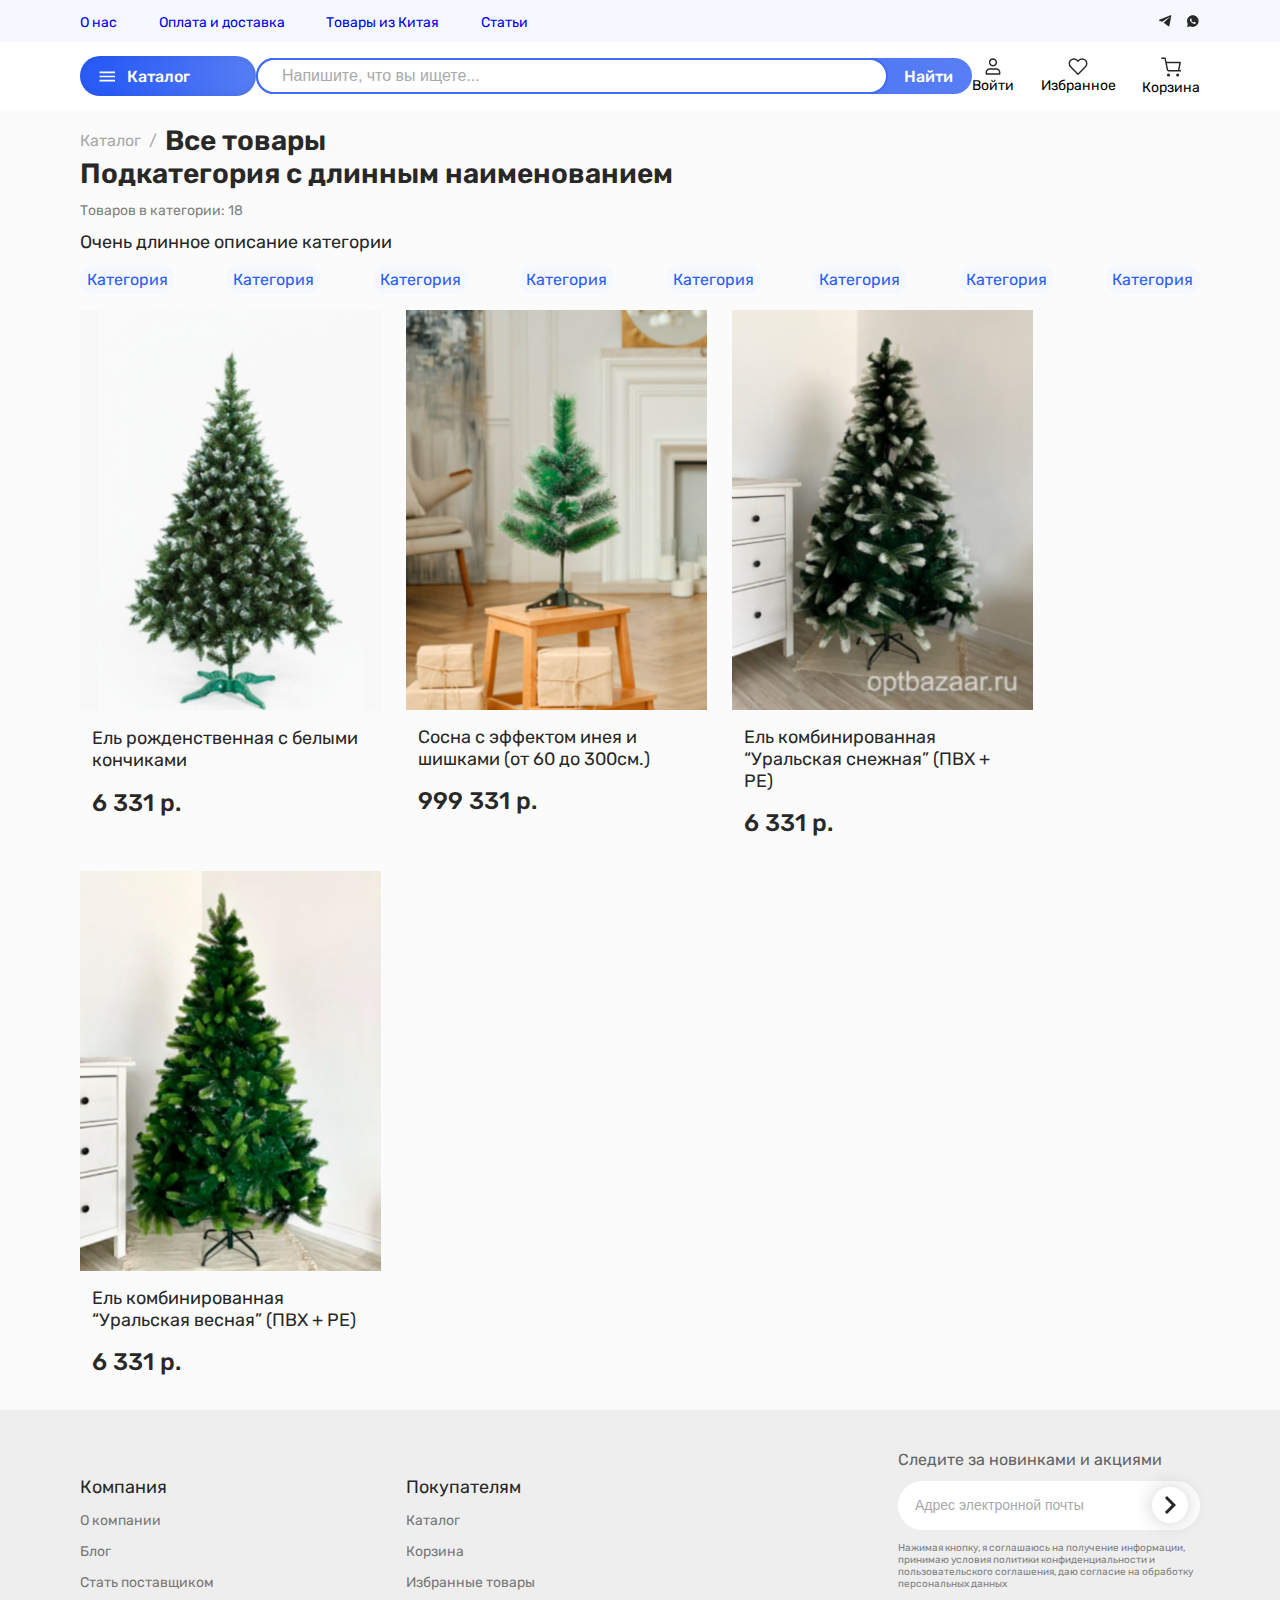
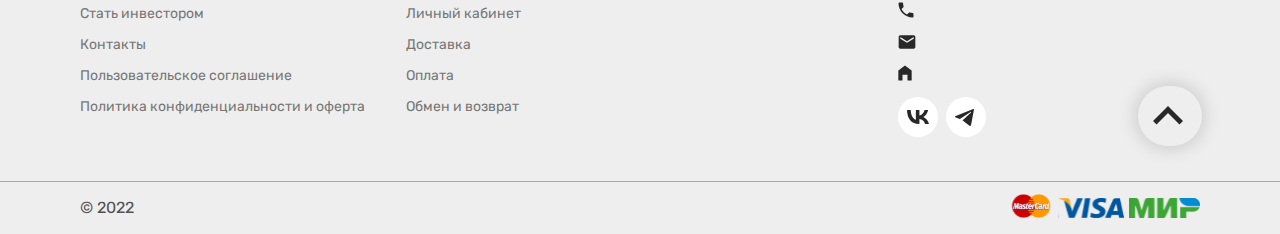
==== catalog.html @ 10097260 "add catalog page" ====
<!DOCTYPE html>
<html lang="en">

<head>
    <meta charset="UTF-8">
    <meta http-equiv="X-UA-Compatible" content="IE=edge">
    <meta name="viewport" content="width=device-width, initial-scale=1.0">
    <title>shoppy-Каталог</title>
    <!-- og-tags -->
    <meta property="og:title" content="">
    <meta property="og:description" content="">
    <meta name="description" content="">
    <meta property="og:type" content="">
    <meta property="og:image" content="">
    <meta property="vk:image" content="">
    <meta property="og:site-name" content="">
    <!-- slider styles -->
    <link rel="stylesheet" href="https://cdn.jsdelivr.net/npm/swiper@9/swiper-bundle.min.css" />
    <!-- styles -->
    <link rel="stylesheet" href="css/styles.css">
    <link rel="stylesheet" href="css/media-quiares.css">
</head>

<body>
    <!-- HEADER -->
    <header class="header">
        <div class="header-top">
            <div class="container">
                <div class="header-top-body">
                    <nav class="menu-nav">
                        <ul class="menu-nav__list">
                            <li class="menu-nav__list-item">
                                <a href="#">О нас</a>
                            </li>
                            <li class="menu-nav__list-item">
                                <a href="#">Оплата и доставка</a>
                            </li>
                            <li class="menu-nav__list-item">
                                <a href="#">Товары из Китая</a>
                            </li>
                            <li class="menu-nav__list-item">
                                <a href="#">Статьи</a>
                            </li>
                        </ul>
                    </nav>
                    <div class="messenger-box">
                        <a href="#">
                            <svg width="14" height="12" viewBox="0 0 12 11" fill="none"
                                xmlns="http://www.w3.org/2000/svg">
                                <path
                                    d="M11.8 0.561347L9.99677 9.97538C9.99677 9.97538 9.74446 10.6281 9.05136 10.315L4.89077 7.01156L4.87148 7.00182C5.43348 6.47925 9.79146 2.42161 9.98193 2.23768C10.2768 1.95283 10.0937 1.78325 9.75139 1.99843L3.3141 6.23179L0.830607 5.36647C0.830607 5.36647 0.439779 5.22251 0.40218 4.90948C0.364087 4.59593 0.84347 4.42635 0.84347 4.42635L10.9679 0.313381C10.9679 0.313381 11.8 -0.0652298 11.8 0.561347V0.561347Z"
                                    fill="#282828" />
                            </svg>
                        </a>
                        <a href="#" class="">
                            <svg width="14" height="12" viewBox="0 0 13 13" fill="none"
                                xmlns="http://www.w3.org/2000/svg">
                                <path
                                    d="M10.7561 2.23752C9.57073 1.05627 7.99024 0.400024 6.32195 0.400024C2.85366 0.400024 0.0439018 3.20002 0.0439018 6.65627C0.0439018 7.75002 0.351219 8.84377 0.878049 9.76252L0 13L3.33659 12.125C4.25854 12.6063 5.26829 12.8688 6.32195 12.8688C9.79024 12.8688 12.6 10.0688 12.6 6.61253C12.5561 4.99378 11.9415 3.41877 10.7561 2.23752ZM9.35122 8.88752C9.21951 9.23752 8.60488 9.58752 8.29756 9.63127C8.03415 9.67502 7.68293 9.67503 7.33171 9.58753C7.1122 9.50003 6.80488 9.41253 6.45366 9.23753C4.87317 8.58128 3.86342 7.00627 3.77561 6.87502C3.68781 6.78752 3.11707 6.04377 3.11707 5.25627C3.11707 4.46877 3.51219 4.11877 3.6439 3.94377C3.77561 3.76877 3.95122 3.76877 4.08293 3.76877C4.17073 3.76877 4.30244 3.76877 4.39024 3.76877C4.47805 3.76877 4.60976 3.72502 4.74146 4.03127C4.87317 4.33752 5.18049 5.12502 5.22439 5.16877C5.26829 5.25627 5.26829 5.34377 5.22439 5.43127C5.18049 5.51877 5.13658 5.60627 5.04878 5.69377C4.96097 5.78127 4.87317 5.91252 4.82927 5.95627C4.74146 6.04377 4.65366 6.13127 4.74146 6.26252C4.82927 6.43752 5.13659 6.91877 5.61951 7.35627C6.23415 7.88127 6.71707 8.05628 6.89268 8.14378C7.06829 8.23128 7.1561 8.18752 7.2439 8.10002C7.33171 8.01252 7.63903 7.66253 7.72683 7.48753C7.81464 7.31253 7.94634 7.35627 8.07805 7.40002C8.20976 7.44377 9 7.83753 9.13171 7.92503C9.30732 8.01253 9.39512 8.05627 9.43902 8.10002C9.48293 8.23127 9.48293 8.53752 9.35122 8.88752Z"
                                    fill="#282828" />
                            </svg>
                        </a>
                    </div>
                </div>
            </div>
        </div>
        <div class="header-bottom">
            <div class="container">
                <div class="header-bottom-body">
                    <button type="button" class="catalog-btn btn-blue">
                        <svg width="16" height="19" viewBox="0 0 16 10" fill="none" xmlns="http://www.w3.org/2000/svg">
                            <path
                                d="M0.5 10h25.5V8.33333H0.5V10ZM0.5 5.83333h25.5V4.16667H0.5V5.83333ZM0.5 0V1.66667h25.5V0H0.5Z"
                                fill="white" />
                        </svg>
                        Каталог
                    </button>
                    <div class="form-searh-box">
                        <form action="#" class="form-search">
                            <input type="text" class="form-search__input" name="searh-field" value=""
                                placeholder="Напишите, что вы ищете...">
                            <button type="submit" class="form-search__btn btn-blue">Найти</button>
                        </form>
                    </div>
                    <div class="controls-box">
                        <button class="burger-btn">
                            <svg width="16" height="10" viewBox="0 0 16 10" fill="none"
                                xmlns="http://www.w3.org/2000/svg">
                                <path
                                    d="M0.5 10h25.5V8.33333H0.5V10ZM0.5 5.83333h25.5V4.16667H0.5V5.83333ZM0.5 0V1.66667h25.5V0H0.5Z"
                                    fill="black" />
                            </svg>
                        </button>
                        <div class="controls">
                            <button type="button" class="controls-btn">
                                <svg width="16" height="17" viewBox="0 0 16 17" fill="none"
                                    xmlns="http://www.w3.org/2000/svg">
                                    <path
                                        d="M14.6667 14.3334V16.0001H1.33337V14.3334C1.33337 13.4493 1.68456 12.6015 2.30968 11.9764C2.93481 11.3513 3.78265 11.0001 4.66671 11.0001H11.3334C12.2174 11.0001 13.0653 11.3513 13.6904 11.9764C14.3155 12.6015 14.6667 13.4493 14.6667 14.3334Z"
                                        stroke="#282828" stroke-width="1.43015" stroke-linecap="round"
                                        stroke-linejoin="round" />
                                    <path
                                        d="M8.00002 7.66673C9.84097 7.66673 11.3334 6.17434 11.3334 4.33339C11.3334 2.49244 9.84097 1.00006 8.00002 1.00006C6.15907 1.00006 4.66669 2.49244 4.66669 4.33339C4.66669 6.17434 6.15907 7.66673 8.00002 7.66673Z"
                                        stroke="#282828" stroke-width="1.43015" stroke-linecap="round"
                                        stroke-linejoin="round" />
                                </svg>
                                <span class="controls-btn__name">Войти</span>
                            </button>
                            <button type="button" class="controls-btn">
                                <span class="controls-badge">12</span>
                                <svg width="20" height="17" viewBox="0 0 20 17" fill="none"
                                    xmlns="http://www.w3.org/2000/svg">
                                    <path
                                        d="M15.8795 1.34757C16.4357 1.57803 16.941 1.91583 17.3667 2.34166C17.7925 2.76729 18.1303 3.27265 18.3608 3.82887C18.5912 4.38508 18.7099 4.98126 18.7099 5.58333C18.7099 6.1854 18.5912 6.78158 18.3608 7.33779C18.1303 7.89401 17.7925 8.39937 17.3667 8.825L16.4833 9.70833L10 16.1917L3.51666 9.70833L2.63333 8.825C1.77359 7.96525 1.29059 6.79919 1.29059 5.58333C1.29059 4.36747 1.77359 3.20141 2.63333 2.34166C3.49307 1.48192 4.65914 0.99892 5.875 0.99892C7.09086 0.99892 8.25692 1.48192 9.11666 2.34166L10 3.225L10.8833 2.34166C11.309 1.91583 11.8143 1.57803 12.3705 1.34757C12.9268 1.1171 13.5229 0.998474 14.125 0.998474C14.7271 0.998474 15.3232 1.1171 15.8795 1.34757Z"
                                        stroke="#282828" stroke-width="1.43" stroke-linecap="round"
                                        stroke-linejoin="round" />
                                </svg>
                                <span class="controls-btn__name">Избранное</span>
                            </button>
                            <button type="button" class="controls-btn">
                                <span class="controls-badge cart">12</span>
                                <svg width="20" height="20" viewBox="0 0 20 20" fill="none"
                                    xmlns="http://www.w3.org/2000/svg">
                                    <path
                                        d="M7.49996 18.8333C7.9602 18.8333 8.33329 18.4602 8.33329 18C8.33329 17.5397 7.9602 17.1666 7.49996 17.1666C7.03972 17.1666 6.66663 17.5397 6.66663 18C6.66663 18.4602 7.03972 18.8333 7.49996 18.8333Z"
                                        stroke="#282828" stroke-width="1.43015" stroke-linecap="round"
                                        stroke-linejoin="round" />
                                    <path
                                        d="M16.6666 18.8333C17.1269 18.8333 17.5 18.4602 17.5 18C17.5 17.5397 17.1269 17.1666 16.6666 17.1666C16.2064 17.1666 15.8333 17.5397 15.8333 18C15.8333 18.4602 16.2064 18.8333 16.6666 18.8333Z"
                                        fill="#282828" stroke="#282828" stroke-width="1.43015" stroke-linecap="round"
                                        stroke-linejoin="round" />
                                    <path
                                        d="M0.833313 1.33331H4.16665L6.39998 12.4916C6.47618 12.8753 6.6849 13.2199 6.9896 13.4652C7.2943 13.7105 7.67556 13.8408 8.06665 13.8333h26.1666C16.5577 13.8408 16.939 13.7105 17.2437 13.4652C17.5484 13.2199 17.7571 12.8753 17.8333 12.4916L19.1666 5.49998H4.99998"
                                        stroke="#282828" stroke-width="1.43015" stroke-linecap="round"
                                        stroke-linejoin="round" />
                                </svg>
                                <span class="controls-btn__name">Корзина</span>
                            </button>
                        </div>
                    </div>
                </div>
            </div>
        </div>
    </header>
    <!-- HEADER OUT -->
    <main>
        <section class="catalog-all">
            <div class="container">
                <ul class="breadcrumb">
                    <li>
                        <a href="index.html"> Каталог</a>
                    </li>
                    <li class="section-title">
                        Все товары
                    </li>
                </ul>
                <div class="catalog-all-ui">
                    <h1 class="section-title">Подкатегория с длинным наименованием</h1>
                    <p class="catalog-item-counter">Товаров в категории: <span>18</span> </p>
                    <p class="section-desc">Очень длинное описание категории</p>
                    <div class="catalog-categories-btn">
                        <button class="category-btn size-product">Категория</button>
                        <button class="category-btn size-product">Категория</button>
                        <button class="category-btn size-product">Категория</button>
                        <button class="category-btn size-product">Категория</button>
                        <button class="category-btn size-product">Категория</button>
                        <button class="category-btn size-product">Категория</button>
                        <button class="category-btn size-product">Категория</button>
                        <button class="category-btn size-product">Категория</button>
                    </div>
                </div>
                <div class="catalog-card-body">
                    <div class="catalog-card">
                        <div class="catalog-card__img">
                            <span class="catalog-card__badge">В наличии</span>
                            <svg width="34" height="31" viewBox="0 0 34 31" fill="red"
                                xmlns="http://www.w3.org/2000/svg">
                                <path
                                    d="M15.8903 4.42907L17.0006 5.73292L18.1109 4.42907C19.6598 2.61015 22.0422 1.45858 24.5006 1.45858C28.8285 1.45858 32.2089 4.83899 32.2089 9.16691C32.2089 11.8379 31.0209 14.3753 28.6322 17.2957C26.2268 20.2365 22.7587 23.385 18.4377 27.3033L18.4356 27.3052L16.9969 28.6149L15.5647 27.321C15.5642 27.3205 15.5637 27.32 15.5631 27.3195C11.2425 23.3932 7.7748 20.2411 5.36933 17.2982C2.98035 14.3754 1.79228 11.8379 1.79228 9.16691C1.79228 4.83899 5.17269 1.45858 9.50061 1.45858C11.959 1.45858 14.3414 2.61015 15.8903 4.42907ZM6.16764 17.6026C8.53623 20.3703 11.8987 23.4156 15.8283 26.9737L15.9694 27.1148L17.0006 28.146L18.0318 27.1148L18.1729 26.9737C22.1025 23.4156 25.465 20.3703 27.8336 17.6026C30.1934 14.8453 31.7923 12.1135 31.7923 9.16691C31.7923 5.02816 28.6394 1.87524 24.5006 1.87524C21.7263 1.87524 18.9942 3.43646 17.6471 5.80858H16.3658C15.0088 3.43975 12.2792 1.87524 9.50061 1.87524C5.36186 1.87524 2.20895 5.02816 2.20895 9.16691C2.20895 12.1135 3.80783 14.8453 6.16764 17.6026Z"
                                    stroke="#A9A9A9" stroke-width="2.91667" />
                            </svg>
                            <img src="img/spruce.jpg" alt="Ель рожденственная">
                        </div>
                        <div class="catalog-card-info">
                            <p class="catalog-card__desc">
                                Ель рожденственная с белыми кончиками
                            </p>
                            <span class="catalog-card__mobile">6 331 р.</span>
                            <div class="catalog-dropdown">
                                Высота:
                                <div class="dropdown-body">
                                    <button type="button" class="size-product">60 см</button>
                                    <button type="button" class="size-product">90 см</button>
                                    <button type="button" class="size-product">120 см</button>
                                    <button type="button" class="size-product">150 см</button>
                                    <button type="button" class="size-product">180 см</button>
                                    <button type="button" class="size-product">180 см</button>
                                    <button type="button" class="size-product">240 см</button>
                                    <button type="button" class="size-product">270 см</button>
                                    <button type="button" class="size-product">300 см</button>
                                </div>
                            </div>
                            <div class="catalog-card-bottom">
                                <span class="catalog-card-price">6 331 р.</span>
                                <button type="button" class="catalog-card-btn btn-blue">
                                    <svg width="16" height="15" viewBox="0 0 20 20" fill="none"
                                        xmlns="http://www.w3.org/2000/svg">
                                        <path
                                            d="M7.49996 18.8333C7.9602 18.8333 8.33329 18.4602 8.33329 18C8.33329 17.5397 7.9602 17.1666 7.49996 17.1666C7.03972 17.1666 6.66663 17.5397 6.66663 18C6.66663 18.4602 7.03972 18.8333 7.49996 18.8333Z"
                                            stroke="#fff" stroke-width="1.43015" stroke-linecap="round"
                                            stroke-linejoin="round" />
                                        <path
                                            d="M16.6666 18.8333C17.1269 18.8333 17.5 18.4602 17.5 18C17.5 17.5397 17.1269 17.1666 16.6666 17.1666C16.2064 17.1666 15.8333 17.5397 15.8333 18C15.8333 18.4602 16.2064 18.8333 16.6666 18.8333Z"
                                            fill="#282828" stroke="#fff" stroke-width="1.43015" stroke-linecap="round"
                                            stroke-linejoin="round" />
                                        <path
                                            d="M0.833313 1.33331H4.16665L6.39998 12.4916C6.47618 12.8753 6.6849 13.2199 6.9896 13.4652C7.2943 13.7105 7.67556 13.8408 8.06665 13.8333H16.1666C16.5577 13.8408 16.939 13.7105 17.2437 13.4652C17.5484 13.2199 17.7571 12.8753 17.8333 12.4916L19.1666 5.49998H4.99998"
                                            stroke="#fff" stroke-width="1.43015" stroke-linecap="round"
                                            stroke-linejoin="round" />
                                    </svg>
                                    <p>В корзину</p>
                                </button>
                            </div>
                        </div>
                    </div>
                    <div class="catalog-card">
                        <div class="catalog-card__img">
                            <span class="catalog-card__badge">В наличии</span>
                            <svg width="34" height="31" viewBox="0 0 34 31" fill="none"
                                xmlns="http://www.w3.org/2000/svg">
                                <path
                                    d="M15.8903 4.42907L17.0006 5.73292L18.1109 4.42907C19.6598 2.61015 22.0422 1.45858 24.5006 1.45858C28.8285 1.45858 32.2089 4.83899 32.2089 9.16691C32.2089 11.8379 31.0209 14.3753 28.6322 17.2957C26.2268 20.2365 22.7587 23.385 18.4377 27.3033L18.4356 27.3052L16.9969 28.6149L15.5647 27.321C15.5642 27.3205 15.5637 27.32 15.5631 27.3195C11.2425 23.3932 7.7748 20.2411 5.36933 17.2982C2.98035 14.3754 1.79228 11.8379 1.79228 9.16691C1.79228 4.83899 5.17269 1.45858 9.50061 1.45858C11.959 1.45858 14.3414 2.61015 15.8903 4.42907ZM6.16764 17.6026C8.53623 20.3703 11.8987 23.4156 15.8283 26.9737L15.9694 27.1148L17.0006 28.146L18.0318 27.1148L18.1729 26.9737C22.1025 23.4156 25.465 20.3703 27.8336 17.6026C30.1934 14.8453 31.7923 12.1135 31.7923 9.16691C31.7923 5.02816 28.6394 1.87524 24.5006 1.87524C21.7263 1.87524 18.9942 3.43646 17.6471 5.80858H16.3658C15.0088 3.43975 12.2792 1.87524 9.50061 1.87524C5.36186 1.87524 2.20895 5.02816 2.20895 9.16691C2.20895 12.1135 3.80783 14.8453 6.16764 17.6026Z"
                                    stroke="#A9A9A9" stroke-width="2.91667" />
                            </svg>
                            <img src="img/spruce-cone.jpg" alt="Сосна с инеем и шишками">
                        </div>
                        <div class="catalog-card-info">
                            <p class="catalog-card__desc">
                                Сосна с эффектом инея и шишками (от 60 до 300см.)
                            </p>
                            <span class="catalog-card__mobile">999 331 р.</span>
                            <div class="catalog-dropdown">
                                Высота:
                                <div class="dropdown-body">
                                    <button type="button" class="size-product">60 см</button>
                                    <button type="button" class="size-product">90 см</button>
                                    <button type="button" class="size-product">120 см</button>
                                    <button type="button" class="size-product">150 см</button>
                                    <button type="button" class="size-product">180 см</button>
                                    <button type="button" class="size-product">180 см</button>
                                    <button type="button" class="size-product">240 см</button>
                                    <button type="button" class="size-product">270 см</button>
                                    <button type="button" class="size-product">300 см</button>
                                </div>
                            </div>
                            <div class="catalog-card-bottom">
                                <span class="catalog-card-price">999 331 р.</span>
                                <button type="button" class="catalog-card-btn btn-blue">
                                    <svg width="16" height="15" viewBox="0 0 20 20" fill="none"
                                        xmlns="http://www.w3.org/2000/svg">
                                        <path
                                            d="M7.49996 18.8333C7.9602 18.8333 8.33329 18.4602 8.33329 18C8.33329 17.5397 7.9602 17.1666 7.49996 17.1666C7.03972 17.1666 6.66663 17.5397 6.66663 18C6.66663 18.4602 7.03972 18.8333 7.49996 18.8333Z"
                                            stroke="#fff" stroke-width="1.43015" stroke-linecap="round"
                                            stroke-linejoin="round" />
                                        <path
                                            d="M16.6666 18.8333C17.1269 18.8333 17.5 18.4602 17.5 18C17.5 17.5397 17.1269 17.1666 16.6666 17.1666C16.2064 17.1666 15.8333 17.5397 15.8333 18C15.8333 18.4602 16.2064 18.8333 16.6666 18.8333Z"
                                            fill="#282828" stroke="#fff" stroke-width="1.43015" stroke-linecap="round"
                                            stroke-linejoin="round" />
                                        <path
                                            d="M0.833313 1.33331H4.16665L6.39998 12.4916C6.47618 12.8753 6.6849 13.2199 6.9896 13.4652C7.2943 13.7105 7.67556 13.8408 8.06665 13.8333H16.1666C16.5577 13.8408 16.939 13.7105 17.2437 13.4652C17.5484 13.2199 17.7571 12.8753 17.8333 12.4916L19.1666 5.49998H4.99998"
                                            stroke="#fff" stroke-width="1.43015" stroke-linecap="round"
                                            stroke-linejoin="round" />
                                    </svg>
                                    <p>В корзину</p>
                                </button>
                            </div>
                        </div>
                    </div>
                    <div class="catalog-card">
                        <div class="catalog-card__img">
                            <span class="catalog-card__badge">В наличии</span>
                            <svg width="34" height="31" viewBox="0 0 34 31" fill="none"
                                xmlns="http://www.w3.org/2000/svg">
                                <path
                                    d="M15.8903 4.42907L17.0006 5.73292L18.1109 4.42907C19.6598 2.61015 22.0422 1.45858 24.5006 1.45858C28.8285 1.45858 32.2089 4.83899 32.2089 9.16691C32.2089 11.8379 31.0209 14.3753 28.6322 17.2957C26.2268 20.2365 22.7587 23.385 18.4377 27.3033L18.4356 27.3052L16.9969 28.6149L15.5647 27.321C15.5642 27.3205 15.5637 27.32 15.5631 27.3195C11.2425 23.3932 7.7748 20.2411 5.36933 17.2982C2.98035 14.3754 1.79228 11.8379 1.79228 9.16691C1.79228 4.83899 5.17269 1.45858 9.50061 1.45858C11.959 1.45858 14.3414 2.61015 15.8903 4.42907ZM6.16764 17.6026C8.53623 20.3703 11.8987 23.4156 15.8283 26.9737L15.9694 27.1148L17.0006 28.146L18.0318 27.1148L18.1729 26.9737C22.1025 23.4156 25.465 20.3703 27.8336 17.6026C30.1934 14.8453 31.7923 12.1135 31.7923 9.16691C31.7923 5.02816 28.6394 1.87524 24.5006 1.87524C21.7263 1.87524 18.9942 3.43646 17.6471 5.80858H16.3658C15.0088 3.43975 12.2792 1.87524 9.50061 1.87524C5.36186 1.87524 2.20895 5.02816 2.20895 9.16691C2.20895 12.1135 3.80783 14.8453 6.16764 17.6026Z"
                                    stroke="#A9A9A9" stroke-width="2.91667" />
                            </svg>
                            <img src="img/spruce-winter.jpg" alt=" Ель комбинированная Уральская снежная">
                        </div>
                        <div class="catalog-card-info">
                            <p class="catalog-card__desc">
                                Ель комбинированная “Уральская снежная” (ПВХ + РЕ)
                            </p>
                            <span class="catalog-card__mobile">6 331 р.</span>
                            <div class="catalog-dropdown">
                                Высота:
                                <div class="dropdown-body">
                                    <button type="button" class="size-product">60 см</button>
                                    <button type="button" class="size-product">90 см</button>
                                    <button type="button" class="size-product">120 см</button>
                                    <button type="button" class="size-product">150 см</button>
                                    <button type="button" class="size-product">180 см</button>
                                    <button type="button" class="size-product">180 см</button>
                                    <button type="button" class="size-product">240 см</button>
                                    <button type="button" class="size-product">270 см</button>
                                    <button type="button" class="size-product">300 см</button>
                                </div>
                            </div>
                            <div class="catalog-card-bottom">
                                <span class="catalog-card-price">6 331 р.</span>
                                <button type="button" class="catalog-card-btn btn-blue">
                                    <svg width="16" height="15" viewBox="0 0 20 20" fill="none"
                                        xmlns="http://www.w3.org/2000/svg">
                                        <path
                                            d="M7.49996 18.8333C7.9602 18.8333 8.33329 18.4602 8.33329 18C8.33329 17.5397 7.9602 17.1666 7.49996 17.1666C7.03972 17.1666 6.66663 17.5397 6.66663 18C6.66663 18.4602 7.03972 18.8333 7.49996 18.8333Z"
                                            stroke="#fff" stroke-width="1.43015" stroke-linecap="round"
                                            stroke-linejoin="round" />
                                        <path
                                            d="M16.6666 18.8333C17.1269 18.8333 17.5 18.4602 17.5 18C17.5 17.5397 17.1269 17.1666 16.6666 17.1666C16.2064 17.1666 15.8333 17.5397 15.8333 18C15.8333 18.4602 16.2064 18.8333 16.6666 18.8333Z"
                                            fill="#282828" stroke="#fff" stroke-width="1.43015" stroke-linecap="round"
                                            stroke-linejoin="round" />
                                        <path
                                            d="M0.833313 1.33331H4.16665L6.39998 12.4916C6.47618 12.8753 6.6849 13.2199 6.9896 13.4652C7.2943 13.7105 7.67556 13.8408 8.06665 13.8333H16.1666C16.5577 13.8408 16.939 13.7105 17.2437 13.4652C17.5484 13.2199 17.7571 12.8753 17.8333 12.4916L19.1666 5.49998H4.99998"
                                            stroke="#fff" stroke-width="1.43015" stroke-linecap="round"
                                            stroke-linejoin="round" />
                                    </svg>
                                    <p>В корзину</p>
                                </button>
                            </div>
                        </div>
                    </div>
                    <div class="catalog-card">
                        <div class="catalog-card__img">
                            <span class="catalog-card__badge">В наличии</span>
                            <svg width="34" height="31" viewBox="0 0 34 31" fill="none"
                                xmlns="http://www.w3.org/2000/svg">
                                <path
                                    d="M15.8903 4.42907L17.0006 5.73292L18.1109 4.42907C19.6598 2.61015 22.0422 1.45858 24.5006 1.45858C28.8285 1.45858 32.2089 4.83899 32.2089 9.16691C32.2089 11.8379 31.0209 14.3753 28.6322 17.2957C26.2268 20.2365 22.7587 23.385 18.4377 27.3033L18.4356 27.3052L16.9969 28.6149L15.5647 27.321C15.5642 27.3205 15.5637 27.32 15.5631 27.3195C11.2425 23.3932 7.7748 20.2411 5.36933 17.2982C2.98035 14.3754 1.79228 11.8379 1.79228 9.16691C1.79228 4.83899 5.17269 1.45858 9.50061 1.45858C11.959 1.45858 14.3414 2.61015 15.8903 4.42907ZM6.16764 17.6026C8.53623 20.3703 11.8987 23.4156 15.8283 26.9737L15.9694 27.1148L17.0006 28.146L18.0318 27.1148L18.1729 26.9737C22.1025 23.4156 25.465 20.3703 27.8336 17.6026C30.1934 14.8453 31.7923 12.1135 31.7923 9.16691C31.7923 5.02816 28.6394 1.87524 24.5006 1.87524C21.7263 1.87524 18.9942 3.43646 17.6471 5.80858H16.3658C15.0088 3.43975 12.2792 1.87524 9.50061 1.87524C5.36186 1.87524 2.20895 5.02816 2.20895 9.16691C2.20895 12.1135 3.80783 14.8453 6.16764 17.6026Z"
                                    stroke="#A9A9A9" stroke-width="2.91667" />
                            </svg>
                            <img src="img/spruce-spring.jpg" alt=" Ель комбинированная Уральская весная">
                        </div>
                        <div class="catalog-card-info">
                            <p class="catalog-card__desc">
                                Ель комбинированная “Уральская весная” (ПВХ + РЕ)
                            </p>
                            <span class="catalog-card__mobile">6 331 р.</span>
                            <div class="catalog-dropdown">
                                Высота:
                                <div class="dropdown-body">
                                    <button type="button" class="size-product">60 см</button>
                                    <button type="button" class="size-product">90 см</button>
                                    <button type="button" class="size-product">120 см</button>
                                    <button type="button" class="size-product">150 см</button>
                                    <button type="button" class="size-product">180 см</button>
                                    <button type="button" class="size-product">180 см</button>
                                    <button type="button" class="size-product">240 см</button>
                                    <button type="button" class="size-product">270 см</button>
                                    <button type="button" class="size-product">300 см</button>
                                </div>
                            </div>
                            <div class="catalog-card-bottom">
                                <span class="catalog-card-price">6 331 р.</span>
                                <button type="button" class="catalog-card-btn btn-blue">
                                    <svg width="16" height="15" viewBox="0 0 20 20" fill="none"
                                        xmlns="http://www.w3.org/2000/svg">
                                        <path
                                            d="M7.49996 18.8333C7.9602 18.8333 8.33329 18.4602 8.33329 18C8.33329 17.5397 7.9602 17.1666 7.49996 17.1666C7.03972 17.1666 6.66663 17.5397 6.66663 18C6.66663 18.4602 7.03972 18.8333 7.49996 18.8333Z"
                                            stroke="#fff" stroke-width="1.43015" stroke-linecap="round"
                                            stroke-linejoin="round" />
                                        <path
                                            d="M16.6666 18.8333C17.1269 18.8333 17.5 18.4602 17.5 18C17.5 17.5397 17.1269 17.1666 16.6666 17.1666C16.2064 17.1666 15.8333 17.5397 15.8333 18C15.8333 18.4602 16.2064 18.8333 16.6666 18.8333Z"
                                            fill="#282828" stroke="#fff" stroke-width="1.43015" stroke-linecap="round"
                                            stroke-linejoin="round" />
                                        <path
                                            d="M0.833313 1.33331H4.16665L6.39998 12.4916C6.47618 12.8753 6.6849 13.2199 6.9896 13.4652C7.2943 13.7105 7.67556 13.8408 8.06665 13.8333H16.1666C16.5577 13.8408 16.939 13.7105 17.2437 13.4652C17.5484 13.2199 17.7571 12.8753 17.8333 12.4916L19.1666 5.49998H4.99998"
                                            stroke="#fff" stroke-width="1.43015" stroke-linecap="round"
                                            stroke-linejoin="round" />
                                    </svg>
                                    <p>В корзину</p>
                                </button>
                            </div>
                        </div>
                    </div>
                </div>
            </div>
        </section>
    </main>
    <!-- FOOTER -->
    <footer class="footer" id="footer">
        <div class="container">
            <div class="footer-body">
                <div class="footer-nav-box">
                    <nav class="footer-nav">
                        <p>Компания</p>
                        <ul class="footer-nav-company">
                            <li class="footer-nav-company__item">
                                <a href="#">О компании</a>
                            </li>
                            <li class="footer-nav-company__item">
                                <a href="#">Блог</a>
                            </li>
                            <li class="footer-nav-company__item">
                                <a href="#">Стать поставщиком</a>
                            </li>
                            <li class="footer-nav-company__item">
                                <a href="#">Стать инвестором</a>
                            </li>
                            <li class="footer-nav-company__item">
                                <a href="#">Контакты</a>
                            </li>
                            <li class="footer-nav-company__item">
                                <a href="#">Пользовательское соглашение</a>
                            </li>
                            <li class="footer-nav-company__item">
                                <a href="#">Политика конфиденциальности и оферта</a>
                            </li>
                        </ul>
                        <svg width="14" height="10" class="drop-arrow-company" viewBox="0 0 13 20" fill="none"
                            xmlns="http://www.w3.org/2000/svg">
                            <path d="M2.66665 0L0.31665 2.35L7.94998 10L0.31665 17.65L2.66665 20L12.6666 10L2.66665 0Z"
                                fill="#282828" />
                        </svg>
                    </nav>
                    <nav class="footer-nav" id="drop-list">
                        <p>Покупателям</p>
                        <ul class="footer-nav-client">
                            <li class="footer-nav-client__item">
                                <a href="#">Каталог</a>
                            </li>
                            <li class="footer-nav-client__item">
                                <a href="#">Корзина</a>
                            </li>
                            <li class="footer-nav-client__item">
                                <a href="#">Избранные товары</a>
                            </li>
                            <li class="footer-nav-client__item">
                                <a href="#">Личный кабинет</a>
                            </li>
                            <li class="footer-nav-client__item">
                                <a href="#">Доставка</a>
                            </li>
                            <li class="footer-nav-client__item">
                                <a href="#">Оплата</a>
                            </li>
                            <li class="footer-nav-client__item">
                                <a href="#">Обмен и возврат</a>
                            </li>
                        </ul>
                        <ul class="footer-menu-mobile">
                            <li class="footer-menu-item">
                                <a href="#">Каталог</a>
                            </li>
                            <li class="footer-menu-item">
                                <a href="#">Корзина</a>
                            </li>
                            <li class="footer-menu-item">
                                <a href="#">IBM</a>
                            </li>
                            <li class="footer-menu-item">
                                <a href="#">The Walt Disney Company</a>
                            </li>
                            <li class="footer-menu-item">
                                <a href="#">Gillette</a>
                            </li>
                        </ul>
                        <svg width="14" height="10" class="drop-arrow-client" viewBox="0 0 13 20" fill="none"
                            xmlns="http://www.w3.org/2000/svg">
                            <path d="M2.66665 0L0.31665 2.35L7.94998 10L0.31665 17.65L2.66665 20L12.6666 10L2.66665 0Z"
                                fill="#282828" />
                        </svg>
                    </nav>
                </div>
                <div class="footer-form-box">
                    <p class="footer-form-title">Следите за новинками и акциями</p>
                    <form action="#" class="footer-form">
                        <div class="footer-input-box">
                            <input type="text" class="footer-form__input" name="email"
                                placeholder="Адрес электронной почты">
                            <svg width="36" height="36" viewBox="0 0 36 36" fill="none"
                                xmlns="http://www.w3.org/2000/svg">
                                <g clip-path="url(#clip0_17_696)">
                                    <rect width="36" height="36" rx="18" fill="white" />
                                    <path d="M15 9L12.885 11.115L19.755 18L12.885 24.885L15 27L24 18L15 9Z"
                                        fill="#282828" />
                                </g>
                                <defs>
                                    <clipPath id="clip0_17_696">
                                        <rect width="36" height="36" rx="18" fill="white" />
                                    </clipPath>
                                </defs>
                            </svg>
                        </div>
                    </form>
                    <p class="footer-form-privacy">Нажимая кнопку, я соглашаюсь на получение информации,
                        принимаю условия политики конфиденциальности и пользовательского соглашения,
                        даю согласие на обработку персональных данных
                    </p>
                    <div class="footer-social">
                        <div class="footer-commons">
                            <a href="#">
                                <svg width="16" height="16" viewBox="0 0 16 16" fill="none"
                                    xmlns="http://www.w3.org/2000/svg">
                                    <path
                                        d="M3.51667 6.99167C4.71667 9.35 6.65 11.275 9.00833 12.4833L10.8417 10.65C11.0667 10.425 11.4 10.35 11.6917 10.45C12.625 10.7583 13.6333 10.925 14.6667 10.925C15.125 10.925 15.5 11.3 15.5 11.7583V14.6667C15.5 15.125 15.125 15.5 14.6667 15.5C6.84167 15.5 0.5 9.15833 0.5 1.33333C0.5 0.875 0.875 0.5 1.33333 0.5H4.25C4.70833 0.5 5.08333 0.875 5.08333 1.33333C5.08333 2.375 5.25 3.375 5.55833 4.30833C5.65 4.6 5.58333 4.925 5.35 5.15833L3.51667 6.99167Z"
                                        fill="#282828" />
                                </svg>
                            </a>
                            <a href="#">
                                <svg width="18" height="14" viewBox="0 0 18 14" fill="none"
                                    xmlns="http://www.w3.org/2000/svg">
                                    <path
                                        d="M15.6667 0.333252H2.33335C1.41669 0.333252 0.67502 1.08325 0.67502 1.99992L0.666687 11.9999C0.666687 12.9166 1.41669 13.6666 2.33335 13.6666H15.6667C16.5834 13.6666 17.3334 12.9166 17.3334 11.9999V1.99992C17.3334 1.08325 16.5834 0.333252 15.6667 0.333252ZM15.6667 3.66659L9.00002 7.83325L2.33335 3.66659V1.99992L9.00002 6.16659L15.6667 1.99992V3.66659Z"
                                        fill="#282828" />
                                </svg>
                            </a>
                            <a href="#">
                                <svg width="14" height="16" viewBox="0 0 14 16" fill="none"
                                    xmlns="http://www.w3.org/2000/svg">
                                    <path
                                        d="M6.99998 0.5L0.333313 5.5V15.5H4.49998V9.66667H9.49998V15.5H13.6666V5.5L6.99998 0.5Z"
                                        fill="#282828" />
                                </svg>
                            </a>
                        </div>
                        <div class="footer-messengers">
                            <a href="#">
                                <svg width="40" height="40" viewBox="0 0 40 40" fill="none"
                                    xmlns="http://www.w3.org/2000/svg">
                                    <g clip-path="url(#clip0_17_708)">
                                        <rect width="40" height="40" fill="white" />
                                        <path
                                            d="M20.9825 27C13.466 27 9.17864 21.7447 9 13H12.7651C12.8888 19.4184 15.6646 22.1371 17.8632 22.6977V13H21.4085V18.5355C23.5796 18.2973 25.8607 15.7748 26.6302 13H30.1755C29.8855 14.4391 29.3075 15.8017 28.4776 17.0025C27.6477 18.2033 26.5837 19.2166 25.3523 19.979C26.7269 20.6756 27.941 21.6615 28.9145 22.8717C29.888 24.082 30.5988 25.489 31 27H27.0974C26.7373 25.6876 26.0054 24.5128 24.9934 23.6228C23.9814 22.7328 22.7343 22.1673 21.4085 21.997V27H20.9825Z"
                                            fill="#282828" />
                                    </g>
                                    <defs>
                                        <clipPath id="clip0_17_708">
                                            <rect width="40" height="40" rx="20" fill="white" />
                                        </clipPath>
                                    </defs>
                                </svg>
                            </a>
                            <a href="#">
                                <svg width="40" height="40" viewBox="0 0 40 40" fill="none"
                                    xmlns="http://www.w3.org/2000/svg">
                                    <g clip-path="url(#clip0_17_709)">
                                        <rect width="40" height="40" fill="white" />
                                        <path
                                            d="M28 12.6022L24.9946 28.2923C24.9946 28.2923 24.5741 29.3801 23.4189 28.8584L16.4846 23.3526L16.4524 23.3364C17.3891 22.4654 24.6524 15.7027 24.9698 15.3961C25.4613 14.9214 25.1562 14.6387 24.5856 14.9974L13.8568 22.053L9.71764 20.6108C9.71764 20.6108 9.06626 20.3708 9.00359 19.8491C8.9401 19.3265 9.73908 19.0439 9.73908 19.0439L26.6131 12.1889C26.6131 12.1889 28 11.5579 28 12.6022Z"
                                            fill="#282828" />
                                    </g>
                                    <defs>
                                        <clipPath id="clip0_17_709">
                                            <rect width="40" height="40" rx="20" fill="white" />
                                        </clipPath>
                                    </defs>
                                </svg>
                            </a>
                        </div>
                    </div>
                </div>
                <a href="#" class="ontop">
                    <svg width="60" height="60" viewBox="0 0 36 36" fill="none" xmlns="http://www.w3.org/2000/svg">
                        <g clip-path="url(#clip0_17_696)">
                            <rect width="36" height="36" rx="18" fill="none" />
                            <path d="M15 9L12.885 11.115L19.755 18L12.885 24.885L15 27L24 18L15 9Z" fill="#282828" />
                        </g>
                        <defs>
                            <clipPath id="clip0_17_696">
                                <rect width="36" height="36" rx="18" fill="white" />
                            </clipPath>
                        </defs>
                    </svg>
                </a>
            </div>
        </div>
        <div class="footer-line"></div>
        <div class="container">
            <div class="footer-bottom">
                <span class="policy">© 2022</span>
                <div class="footer-pay">
                    <img src="img/mastercard.svg" alt="логотип мастеркард">
                    <img src="img/visa.svg" alt="логотип виза">
                    <img src="img/peace.svg" alt="логотип мир">
                </div>
            </div>
        </div>
    </footer>
    <!-- FOOTER OUT -->
</body>

</html>
---- css/styles.css ----
@font-face {
    font-family: 'Rubik';
    font-weight: 400;
    font-style: normal;
    src: local("Rubik Regular"),
        local("Rubik-Regular"),
        url("../fonts/Rubik-Regular.woff") format("woff"),
        url("../fonts/Rubik-Regular.woff2") format("woff2");

    font-display: swap;
}

@font-face {
    font-family: "Rubik";
    font-weight: 500;
    font-style: normal;
    src: local("Rubik Medium"),
        local("Rubik-Medium"),
        url("../fonts/Rubik-Medium.woff") format("woff"),
        url("../fonts/Rubik-Medium.woff2") format("woff2");
    font-display: swap;
}

@font-face {
    font-family: "Rubik";
    font-weight: 600;
    font-style: normal;
    src: local("Rubik SemiBold"),
        local("Rubik-SemiBold"),
        url("../fonts/Rubik-SemiBold.woff") format("woff"),
        url("../fonts/Rubik-SemiBold.woff2") format("woff2");
    font-display: swap;
}

* {
    padding: 0;
    margin: 0;
    box-sizing: border-box;
}

ul,
li {
    list-style: none;
}

img {
    max-width: 100%;
    height: auto;
    object-fit: cover;
}

button {
    font-family: 'Rubik', 'Arial', serif;
    border: none;
    background: none;
    cursor: pointer;
}

a {
    text-decoration: none;
}

a,
button,
input,
select {
    outline: none;
}

body {
    font-family: Rubik, Arial, sans-serif;
    font-weight: 400;
    color: #282828;
    background-color: #FBFBFB;
}

.container {
    max-width: 1440px;
    margin: 0 auto;
    padding: 0 80px;
}

.btn-blue {
    border-radius: 60px;
    color: #fff;
    font-weight: 500;
    display: flex;
    align-items: center;
    font-size: 16px;
}

.section-title {
    font-weight: 600;
    font-size: 28px;
    line-height: 33px;
}

/* header in */
.header {
    padding-bottom: 14px;
}

.header-top {
    background-color: #F5F8FF;
    padding: 11.5px 0;
}

.header-top-body {
    display: flex;
    align-items: center;
    justify-content: space-between;
}

.menu-nav {
    max-width: 448px;
    width: 100%;
}

.menu-nav__list {
    display: flex;
    align-items: center;
    justify-content: space-between;
}

.menu-nav__list-item a {
    font-size: 14px;
}

.menu-nav__list-item:hover a {
    color: #2A5CF6;
}

.messenger-box {
    max-width: 42px;
    width: 100%;
    display: flex;
    justify-content: space-between;
}

.header-bottom {
    background-color: #fff;
    padding: 14px 0;
}

.header-bottom-body {
    display: flex;
    align-items: center;
    justify-content: space-between;
}

.catalog-btn {
    max-width: 176px;
    width: 100%;
    padding: 10.5px 63px 10.5px 18.5px;
    background: linear-gradient(79.06deg, #2A5CF6 17.67%, #2A5CF6 17.68%, #7191F4 143.49%);
    box-shadow: inset 0px 0px 10px rgba(0, 0, 0, 0.08);
}

.catalog-btn:hover {
    background: linear-gradient(82.33deg, #9E0CAA 0.26%, #242AFF 47.35%, #23FBE1 111.53%);
    box-shadow: inset 0px 0px 10px rgba(0, 0, 0, 0.08);
}

.catalog-btn svg {
    margin-right: 12px;
}

.form-searh-box {
    max-width: 828px;
    width: 100%;
}

.form-search {
    align-items: center;
    display: flex;
    border: none;
    background: linear-gradient(79.06deg, #2A5CF6 17.67%, #2A5CF6 17.68%, #7191F4 143.49%);
    border-radius: 58px;
}

.form-search__input {
    max-width: 744px;
    width: 100%;
    padding: 9px 10px 8px 24px;
    border: 2px solid #3F6BF6;
    border-radius: 58px;
}

.form-search__input::placeholder {
    color: #A9A9A9;
    font-size: 16px;
}

.form-search__btn {
    padding: 7px 19px 7px 16px;
}

.controls-box {
    max-width: 228px;
    width: 100%;

}

.controls {
    display: flex;
    align-items: center;
    justify-content: space-between;
}

.burger-btn {
    display: none;
}

.controls-btn {
    display: flex;
    flex-direction: column;
    font-size: 14px;
    align-items: center;
    position: relative;
}

.controls-badge {
    background: #F5F8FF;
    border: 1px solid #2A5CF6;
    border-radius: 40px;
    width: 16px;
    height: 16px;
    font-size: 10px;
    display: flex;
    align-items: center;
    justify-content: center;
    position: absolute;
    top: -6px;
    right: 18px;
    display: none;
}

.cart {
    right: 8px;
    top: -4px;
}

.controls-btn svg {
    margin-bottom: 2px;
}

.controls-btn:hover {
    color: #2A5CF6;
}

.controls-btn:active {
    color: #2A5CF6;
}

.controls-btn:active span {
    display: flex;
}

.controls-btn:hover svg path {
    stroke: #2A5CF6;
}

.controls-btn:active svg path {
    fill: #2A5CF6;
}

/* header out */
/* offer in*/

.offer {
    min-width: 0;
    padding-bottom: 60px;
}

.pd-0 {
    padding: 0;
}

.swiper {
    width: 100%;
    height: 100%;
    display: flex;
    align-items: center;
    justify-content: center;
    padding-bottom: 30px;
}

.swiper-slide-box {
    background: url('../img/slidedr-img.jpg')no-repeat center center/cover;
    margin: 0 auto;
    display: flex;
    align-items: center;
    filter: drop-shadow(0px 0px 20px rgba(0, 0, 0, 0.2));
    border-radius: 12px;
}

.swiper-slide-body {
    max-width: 477px;
    width: 100%;
    padding: 40px 0;
    margin-left: 200px;
}

.swiper-slide-title {
    color: #5C71B2;
}

.swiper-slide-list {
    margin: 16px 0;
    max-width: 197px;
    width: 100%;
    padding-left: 17px;
}

.swiper-slide-list__item {
    line-height: 24px;
    list-style: initial;
}

.swiper-slide-list__item:not(:last-child) {
    margin-bottom: 3px;
}

.swiper-slide-btn {
    max-width: 206px;
    width: 100%;
    padding: 11.5px 24px;
    line-height: 19px;
    font-weight: 500;
    background: linear-gradient(82.33deg, #9E0CAA 0.26%, #242AFF 47.35%, #23FBE1 111.53%), linear-gradient(44.66deg, #0634FD 1.68%, #00FCDE 48.63%, #EC34FE 93.57%);
    box-shadow: inset 0px 0px 10px rgba(0, 0, 0, 0.08);
    border-radius: 61px;
}

.ability-offer {
    display: flex;
    justify-content: space-between;
    flex-wrap: wrap;
    row-gap: 24px;
}

.ability-item {
    max-width: 237px;
    border-radius: 40px;
    background: url(../img/markets-img.jpg)no-repeat center center/cover;
    display: flex;
    flex-direction: column;
    padding: 24px 24px 141px;
}

.ability-item-body {
    display: flex;
    flex-direction: column;
    justify-content: space-between;
}

.ability-item__title {
    font-weight: 500;
    font-size: 16px;
    line-height: 19px;
}

.ability-item__desc {
    margin-top: 8px;
    font-weight: 400;
    font-size: 14px;
    line-height: 17px;
    color: #8C9696;
}

.ability-item:nth-child(2) {
    background: url(../img/banks.jpg)no-repeat center center/cover;
}

.ability-item:nth-child(3) {
    background: url(../img/price-img.jpg)no-repeat center center/cover;
}

.ability-item:nth-child(4) {
    background: url(../img/delivery-img.jpg)no-repeat center center/cover;
}

.ability-item:nth-child(5) {
    background: url(../img/warehouse-img.jpg)no-repeat center center/cover;
}

/* offer out */
/* catalog in */
.catalog {
    height: 780px;
}

.swiper-catalog {
    min-width: 0;
}

.swiper-wrapper-catalog {
    padding: 28px 0 0 30px;
}

.breadcrumb {
    display: flex;
    align-items: center;
}

.breadcrumb a {
    color: #A9A9A9;
}

.breadcrumb a::before {
    content: '/';
    color: #A9A9A9;
    margin: 0 8px;
}

.catalog-all .breadcrumb a::before {
    content: '/';
    color: #A9A9A9;
    margin: 0 8px;
    display: none;
}

.catalog-all .breadcrumb a::after {
    content: '/';
    color: #A9A9A9;
    margin: 0 8px;
}

.breadcrumb li a:hover {
    color: #282828;
}

.catalog-body-wrapper {
    position: relative;
    left: -14px;
}

.catalog-body {
    display: flex;
    align-items: flex-start;
    overflow: auto;
    scroll-snap-type: x mandatory;
}

.catalog-card__mobile {
    display: none;
}

.catalog-body::-webkit-scrollbar {
    display: none;
}

.catalog-card__img {
    position: relative;
}

.catalog-card__badge {
    position: absolute;
    left: 20px;
    top: 20px;
    color: #2A5CF6;
    font-size: 10px;
    line-height: 12px;
    background-color: #F5F8FF;
    padding: 4px;
    border-radius: 40px;
    display: none;
}

.catalog-card__img svg {
    position: absolute;
    right: 20px;
    top: 20px;
    display: none;
}

.catalog-card {
    width: 301px;
    margin-bottom: 16px;
}

.catalog-card:hover {
    box-shadow: 0px 0px 20px rgba(42, 92, 246, 0.3);
    background-color: #fff;
    border-radius: 40px;
}

.catalog-card:hover .catalog-dropdown {
    display: block;
}

.catalog-card:hover .catalog-card-btn {
    visibility: visible;
}

.catalog-card:hover .catalog-card__img img {
    border-radius: 40px;
}

.catalog-card:hover .catalog-card__img svg {
    display: block;
}

.catalog-card-info {
    padding: 12px;
}

.catalog-card__desc {
    font-size: 18px;
    margin-bottom: 12px;
}

.catalog-dropdown {
    margin-bottom: 12px;
    display: none;
    z-index: 0;
}

.dropdown-body {
    max-width: 282px;
    margin-top: 6px;
    column-gap: 4px;
    display: flex;
    flex-wrap: wrap;
    row-gap: 5px;
}

.size-product {
    font-weight: 500;
    font-size: 16px;
    line-height: 19px;
    color: #525252;
    padding: 4px 6px;
    background-color: #eee;
    border-radius: 34px;
    column-gap: 6px;
    border: 1px solid transparent;
}

.size-product:hover {
    color: #2A5CF6;
    border-color: #2A5CF6;
    background: #F5F8FF;
}

.catalog-card-bottom {
    width: 277px;
    display: flex;
    align-items: center;
    justify-content: space-between;
}

.catalog-card-price {
    font-weight: 500;
    font-size: 24px;
    line-height: 28px;
}

.catalog-card-btn {
    max-width: 138px;
    box-shadow: 0px 0px 20px rgba(42, 92, 246, 0.3);
    border-radius: 47px;
    padding: 10px 17px 10px 12px;
    font-weight: 500;
    display: flex;
    align-items: center;
    visibility: hidden;
    color: #2A5CF6;
}

.catalog-card-btn:hover {
    background: linear-gradient(82.33deg, #9E0CAA 0.26%, #242AFF 47.35%, #23FBE1 111.53%);
    color: #fff;
}

.catalog-card-btn svg {
    margin-right: 8px;
}

.catalog-card-btn svg path {
    stroke: #2A5CF6;
}

.catalog-card-btn:hover svg path {
    stroke: #fff;
}

/* catalog out */
/* about in */

.about {
    padding: 60px 0
}

.section-title-mobile {
    display: none;
}

.about-text-mobile {
    display: none;
}

.about-body {
    display: flex;
    align-items: center;
    justify-content: space-between;
}

.about-desc {
    max-width: 628px;
    font-size: 18px;
    line-height: 140%;
}

.about-desc h2 {
    margin-bottom: 24px;
}

/* about out */
/* catalog-page */
.catalog-all-ui {
    row-gap: 12px;
    display: flex;
    flex-direction: column;
}

.catalog-item-counter {
    font-size: 14px;
    color: #808080;
}

.section-desc {
    font-size: 18px;
}

.catalog-categories-btn {
    display: flex;
    justify-content: space-between;
}

.category-btn {
    font-weight: 400;
    background-color: #F5F8FF;
    color: #2A5CF6;
}

.catalog-card-body {
    display: flex;
    flex-wrap: wrap;
    column-gap: 25px;
    margin-top: 16px;
}

/* footer in */
.footer {
    background-color: #eee;
    padding: 40px 0 0;
}

.footer-body {
    display: flex;
    align-items: center;
    justify-content: space-between;
    padding-bottom: 40px;
    position: relative;
}

.ontop {
    position: absolute;
    right: 0px;
    bottom: 10%;
    transform: rotate(270deg);
    box-shadow: 0px 0px 20px rgba(0, 0, 0, 0.2);
    border-radius: 40px;
}

.ontop:hover {
    box-shadow: 0px 0px 33px rgba(54, 88, 172, 0.4);

}

.ontop:hover svg path {
    fill: #1F6CBE;
}

.footer-nav-box {
    max-width: 628px;
    width: 100%;
    display: flex;
    align-items: center;
    justify-content: space-between;
}

.footer-nav {
    max-width: 302px;
    width: 100%;
    position: relative;
}

.footer-menu-mobile {
    display: none;
}

.show {
    display: block;
}

.drop-arrow {
    display: none;
}

.footer-nav p {
    font-size: 18px;
    margin-bottom: 12px;
}

.footer-nav li:not(:last-child) {
    margin-bottom: 12px;
}

.footer-nav li a {
    font-size: 14px;
    color: #777;
    line-height: 17px;
}

.footer-form-box {
    max-width: 302px;
}

.footer-form-title {
    color: #636363;
    margin-bottom: 12px;
}

.footer-input-box {
    position: relative;
}

.footer-form__input {
    background-color: #fff;
    border: 1px solid transparent;
    padding: 16px 105px 16px 16px;
    border-radius: 40px;
    width: 302px;
}

.footer-form__input:hover {
    border-color: #2A5CF6;

}

.footer-form svg {
    position: absolute;
    top: 6px;
    right: 12px;
    box-shadow: 0px 0px 20px rgba(0, 0, 0, 0.2);
    border-radius: 40px;
}

.footer-form:hover svg {
    box-shadow: 0px 0px 33px rgba(54, 88, 172, 0.4);
}

.footer-form:hover svg path {
    fill: #1F6CBE;
}

.footer-form__input::placeholder {
    font-weight: 400;
    font-size: 14px;
    color: #A9A9A9;
}

.footer-form-privacy {
    color: #808080;
    font-size: 10px;
    line-height: 12px;
    margin-top: 12px;
}

.footer-social {
    margin-top: 12px;
}

.footer-commons {
    display: flex;
    flex-direction: column;
    margin-bottom: 12px;
}

.footer-commons a:not(:last-child) {
    margin-bottom: 12px;
}

.footer-messengers {
    max-width: 88px;
    display: flex;
    align-items: center;
    justify-content: space-between;
}

.footer-line {
    width: 100%;
    border: none;
    border-bottom: 1px solid #A9A9A9;
}

.footer-bottom {
    display: flex;
    align-items: center;
    justify-content: space-between;
    padding: 12px 0;
}

.policy {
    color: #525252;
}

.drop-arrow-company,
.drop-arrow-client {
    display: none;
}

/* footer out */
---- css/media-quiares.css ----
/* mobile */
@media (max-width:429px) {
    .container {
        max-width: 428px;
        padding: 0px 24px;
    }

    /* header */
    .header-top,
    .catalog-btn {
        display: none;
    }

    .header-bottom-body {
        flex-direction: column-reverse;
    }

    .burger-btn {
        display: block;
    }

    .controls-box {
        display: flex;
        align-items: center;
        justify-content: space-between;
        max-width: 100%;
        margin-bottom: 14px;
    }

    .controls {
        max-width: 109px;
        width: 100%;
    }

    .controls-btn__name {
        display: none;
    }

    .controls-btn:active .controls-btn__name {
        display: none;
    }

    .controls-badge {
        top: -7px;
        right: -11px;
    }

    .form-search input,
    .form-search input::placeholder,
    .form-search button {
        font-size: 10px;
    }

    /* header out */
    /* offer */
    .offer {
        padding-bottom: 40px;
    }

    .swiper-offer {
        padding-bottom: 0;
    }

    .swiper-slide-box {
        background: url(../img/slider-img-mob.jpg)no-repeat center center/cover;
    }

    .swiper-slide-body h2 {
        font-size: 16px;
        line-height: 19px;
    }

    .swiper-slide-body {
        max-width: 274px;
        width: 100%;
        padding: 24px 0;
        margin-left: 41px;
    }

    .swiper-slide-list {
        margin: 4px 0
    }

    .swiper-slide-list__item {
        font-size: 10px;
        line-height: 12px;
    }

    .swiper-slide-list__item:not(:last-child) {
        margin-bottom: 0px;
    }

    .swiper-slide-btn {
        font-size: 8px;
        line-height: 9px;
        padding: 6px 12px;
        max-width: 104px;
    }

    .swiper-horizontal>.swiper-pagination-bullets,
    .swiper-pagination-bullets.swiper-pagination-horizontal {
        bottom: var(--swiper-pagination-bottom, 3px);
    }

    .ability-offer {
        flex-wrap: nowrap;
        column-gap: 12px;
        overflow: auto;
        padding: 19px 0;
        scroll-snap-type: x mandatory;

    }

    .ability-item {
        border-radius: 25px;
        padding: 16px 16px 60px;
        background: url(../img/markets.svg)no-repeat center center/cover;
    }

    .ability-item:nth-child(2) {
        background: url(../img/payments.svg)no-repeat center center/cover;
    }

    .ability-item:nth-child(3) {
        background: url(../img/badge.svg)no-repeat center center/cover;
    }

    .ability-item:nth-child(4) {
        background: url(../img/delivery.svg)no-repeat center center/cover;
    }

    .ability-item:nth-child(5) {
        background: url(../img/warehouse-mob.svg)no-repeat center center/cover;
    }

    .ability-item-body {
        width: 120px;
    }

    .ability-item__title {
        font-size: 12px;
        line-height: 14px;
    }

    .ability-item__desc {
        font-size: 10px;
        line-height: 12px;
    }

    /* offer out */
    /* catalog */
    .section-title {
        font-weight: 500;
        font-size: 24px;
        line-height: 28px;
    }

    .breadcrumb a {
        color: #A9A9A9;
    }

    .catalog {
        height: 530px;
    }

    .catalog-card {
        width: 180px;
    }

    .catalog-card__badge {
        display: block;
    }

    .catalog-card__desc {
        font-weight: 500;
        font-size: 12px;
        margin-bottom: 8px;
    }

    .catalog-dropdown {
        display: block;
        font-size: 14px;
        margin-top: 8px;
    }

    .catalog-card-btn {
        visibility: visible;
        padding: 10px 60px;
    }

    .catalog-card-btn p {
        display: none;
    }

    .size-product {
        font-size: 10px;
        line-height: 12px;
    }

    .catalog-card-info {
        padding: 10px;
    }

    .catalog-card-bottom {
        flex-direction: column;
        width: 148px;
    }

    .catalog-card-price {
        display: none;
    }

    .catalog-card__mobile {
        font-size: 16px;
        font-weight: 500;
        display: block;
    }

    /* catalog out */
    /* about */
    .about-body {
        flex-direction: column-reverse;
    }

    .about {
        padding: 40px 0
    }

    .about-desc h2,
    .about-desc p {
        display: none;
    }

    .section-title-mobile {
        display: block;
        margin-bottom: 12px;
    }

    .about-text-mobile {
        display: block;
        font-size: 16px;
        margin-top: 12px;
    }

    .about-img img {
        border-radius: 40px;
    }

    /* about out */
    /* footer */
    .footer {
        padding: 24px 0;
    }

    .ontop {
        display: none;
    }

    .footer-body {
        flex-direction: column-reverse;
    }

    .footer-form-box {
        width: 100%;
        max-width: 100%;
    }

    .footer-form__input {
        width: 100%;
    }

    .footer-form-privacy {
        max-width: 302px;
    }

    .footer-messengers {
        margin-bottom: 16px;
    }

    .footer-nav-box {
        flex-direction: column;
        align-items: start;
    }

    .footer-nav {
        max-width: 100%;
    }

    .footer-nav-company,
    .footer-nav-client {
        display: none;
    }

    .drop-arrow-client,
    .drop-arrow-company {
        display: block;
        position: absolute;
        top: 7px;
        right: 0;
        transform: rotate(90deg);
    }

    .rotate {
        transform: rotate(269deg);
    }

    .footer-line {
        display: none;
    }

    .footer-bottom {
        flex-direction: column-reverse;
        align-items: start;
        padding: 0;
    }

    .footer-pay {
        margin-bottom: 16px;
    }

    .policy {
        font-size: 10px;
        color: #8B8B8B;
    }

    /* footer out */
}
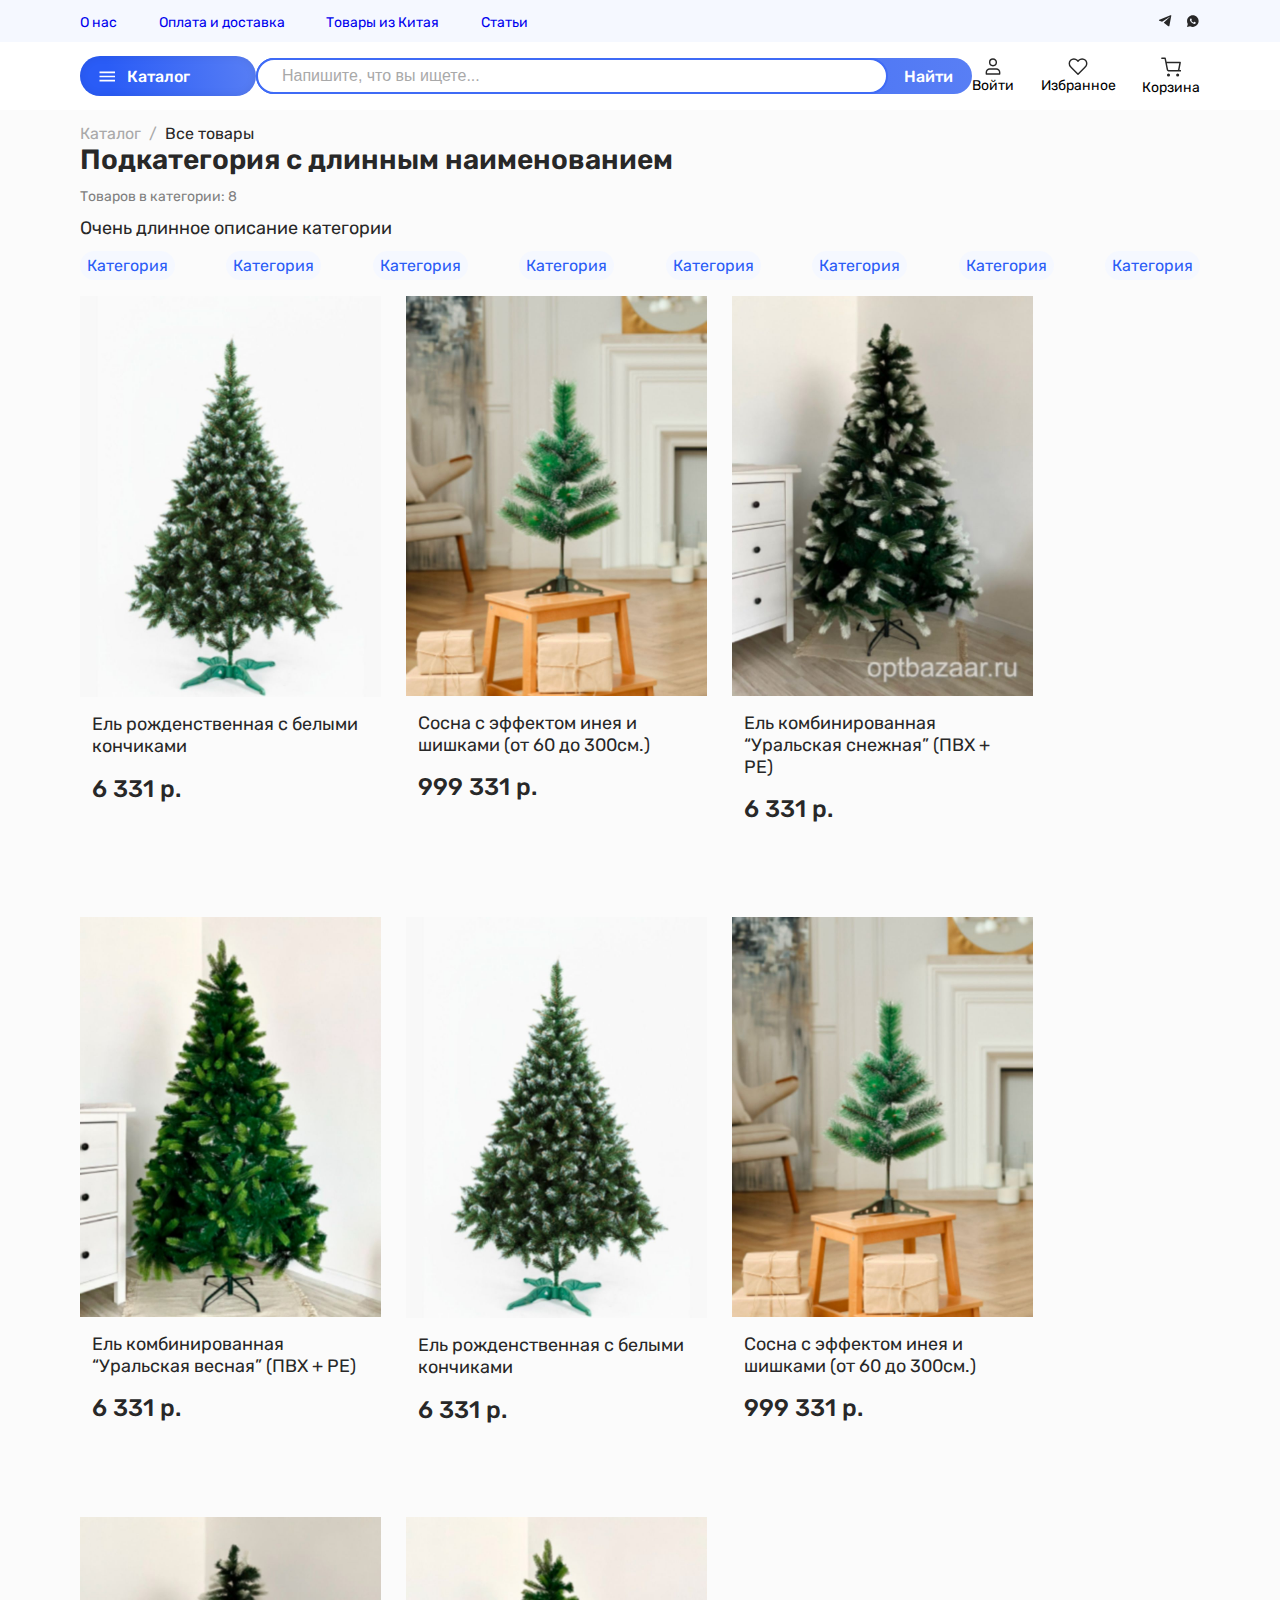
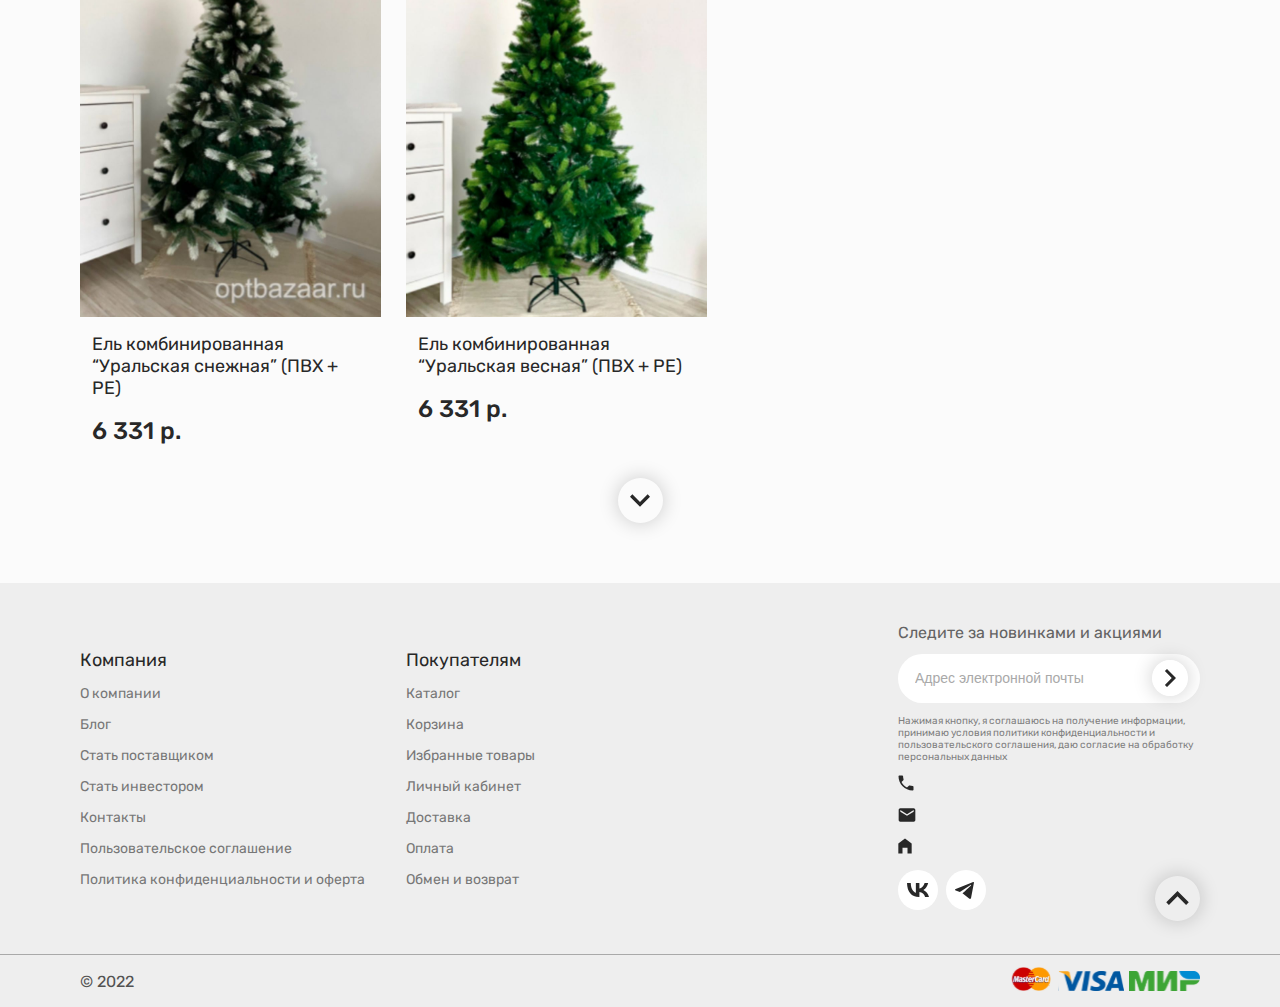
==== commit 738456f0: "layuot desctop done" ====
--- a/catalog.html
+++ b/catalog.html
@@ -150,13 +150,13 @@
                     <li>
                         <a href="index.html"> Каталог</a>
                     </li>
-                    <li class="section-title">
+                    <li>
                         Все товары
                     </li>
                 </ul>
                 <div class="catalog-all-ui">
                     <h1 class="section-title">Подкатегория с длинным наименованием</h1>
-                    <p class="catalog-item-counter">Товаров в категории: <span>18</span> </p>
+                    <p class="catalog-item-counter">Товаров в категории: <span id="catalog-counter">8</span> </p>
                     <p class="section-desc">Очень длинное описание категории</p>
                     <div class="catalog-categories-btn">
                         <button class="category-btn size-product">Категория</button>
@@ -382,7 +382,649 @@
                             </div>
                         </div>
                     </div>
+                    <div class="catalog-card">
+                        <div class="catalog-card__img">
+                            <span class="catalog-card__badge">В наличии</span>
+                            <svg width="34" height="31" viewBox="0 0 34 31" fill="red"
+                                xmlns="http://www.w3.org/2000/svg">
+                                <path
+                                    d="M15.8903 4.42907L17.0006 5.73292L18.1109 4.42907C19.6598 2.61015 22.0422 1.45858 24.5006 1.45858C28.8285 1.45858 32.2089 4.83899 32.2089 9.16691C32.2089 11.8379 31.0209 14.3753 28.6322 17.2957C26.2268 20.2365 22.7587 23.385 18.4377 27.3033L18.4356 27.3052L16.9969 28.6149L15.5647 27.321C15.5642 27.3205 15.5637 27.32 15.5631 27.3195C11.2425 23.3932 7.7748 20.2411 5.36933 17.2982C2.98035 14.3754 1.79228 11.8379 1.79228 9.16691C1.79228 4.83899 5.17269 1.45858 9.50061 1.45858C11.959 1.45858 14.3414 2.61015 15.8903 4.42907ZM6.16764 17.6026C8.53623 20.3703 11.8987 23.4156 15.8283 26.9737L15.9694 27.1148L17.0006 28.146L18.0318 27.1148L18.1729 26.9737C22.1025 23.4156 25.465 20.3703 27.8336 17.6026C30.1934 14.8453 31.7923 12.1135 31.7923 9.16691C31.7923 5.02816 28.6394 1.87524 24.5006 1.87524C21.7263 1.87524 18.9942 3.43646 17.6471 5.80858H16.3658C15.0088 3.43975 12.2792 1.87524 9.50061 1.87524C5.36186 1.87524 2.20895 5.02816 2.20895 9.16691C2.20895 12.1135 3.80783 14.8453 6.16764 17.6026Z"
+                                    stroke="#A9A9A9" stroke-width="2.91667" />
+                            </svg>
+                            <img src="img/spruce.jpg" alt="Ель рожденственная">
+                        </div>
+                        <div class="catalog-card-info">
+                            <p class="catalog-card__desc">
+                                Ель рожденственная с белыми кончиками
+                            </p>
+                            <span class="catalog-card__mobile">6 331 р.</span>
+                            <div class="catalog-dropdown">
+                                Высота:
+                                <div class="dropdown-body">
+                                    <button type="button" class="size-product">60 см</button>
+                                    <button type="button" class="size-product">90 см</button>
+                                    <button type="button" class="size-product">120 см</button>
+                                    <button type="button" class="size-product">150 см</button>
+                                    <button type="button" class="size-product">180 см</button>
+                                    <button type="button" class="size-product">180 см</button>
+                                    <button type="button" class="size-product">240 см</button>
+                                    <button type="button" class="size-product">270 см</button>
+                                    <button type="button" class="size-product">300 см</button>
+                                </div>
+                            </div>
+                            <div class="catalog-card-bottom">
+                                <span class="catalog-card-price">6 331 р.</span>
+                                <button type="button" class="catalog-card-btn btn-blue">
+                                    <svg width="16" height="15" viewBox="0 0 20 20" fill="none"
+                                        xmlns="http://www.w3.org/2000/svg">
+                                        <path
+                                            d="M7.49996 18.8333C7.9602 18.8333 8.33329 18.4602 8.33329 18C8.33329 17.5397 7.9602 17.1666 7.49996 17.1666C7.03972 17.1666 6.66663 17.5397 6.66663 18C6.66663 18.4602 7.03972 18.8333 7.49996 18.8333Z"
+                                            stroke="#fff" stroke-width="1.43015" stroke-linecap="round"
+                                            stroke-linejoin="round" />
+                                        <path
+                                            d="M16.6666 18.8333C17.1269 18.8333 17.5 18.4602 17.5 18C17.5 17.5397 17.1269 17.1666 16.6666 17.1666C16.2064 17.1666 15.8333 17.5397 15.8333 18C15.8333 18.4602 16.2064 18.8333 16.6666 18.8333Z"
+                                            fill="#282828" stroke="#fff" stroke-width="1.43015" stroke-linecap="round"
+                                            stroke-linejoin="round" />
+                                        <path
+                                            d="M0.833313 1.33331H4.16665L6.39998 12.4916C6.47618 12.8753 6.6849 13.2199 6.9896 13.4652C7.2943 13.7105 7.67556 13.8408 8.06665 13.8333H16.1666C16.5577 13.8408 16.939 13.7105 17.2437 13.4652C17.5484 13.2199 17.7571 12.8753 17.8333 12.4916L19.1666 5.49998H4.99998"
+                                            stroke="#fff" stroke-width="1.43015" stroke-linecap="round"
+                                            stroke-linejoin="round" />
+                                    </svg>
+                                    <p>В корзину</p>
+                                </button>
+                            </div>
+                        </div>
+                    </div>
+                    <div class="catalog-card">
+                        <div class="catalog-card__img">
+                            <span class="catalog-card__badge">В наличии</span>
+                            <svg width="34" height="31" viewBox="0 0 34 31" fill="none"
+                                xmlns="http://www.w3.org/2000/svg">
+                                <path
+                                    d="M15.8903 4.42907L17.0006 5.73292L18.1109 4.42907C19.6598 2.61015 22.0422 1.45858 24.5006 1.45858C28.8285 1.45858 32.2089 4.83899 32.2089 9.16691C32.2089 11.8379 31.0209 14.3753 28.6322 17.2957C26.2268 20.2365 22.7587 23.385 18.4377 27.3033L18.4356 27.3052L16.9969 28.6149L15.5647 27.321C15.5642 27.3205 15.5637 27.32 15.5631 27.3195C11.2425 23.3932 7.7748 20.2411 5.36933 17.2982C2.98035 14.3754 1.79228 11.8379 1.79228 9.16691C1.79228 4.83899 5.17269 1.45858 9.50061 1.45858C11.959 1.45858 14.3414 2.61015 15.8903 4.42907ZM6.16764 17.6026C8.53623 20.3703 11.8987 23.4156 15.8283 26.9737L15.9694 27.1148L17.0006 28.146L18.0318 27.1148L18.1729 26.9737C22.1025 23.4156 25.465 20.3703 27.8336 17.6026C30.1934 14.8453 31.7923 12.1135 31.7923 9.16691C31.7923 5.02816 28.6394 1.87524 24.5006 1.87524C21.7263 1.87524 18.9942 3.43646 17.6471 5.80858H16.3658C15.0088 3.43975 12.2792 1.87524 9.50061 1.87524C5.36186 1.87524 2.20895 5.02816 2.20895 9.16691C2.20895 12.1135 3.80783 14.8453 6.16764 17.6026Z"
+                                    stroke="#A9A9A9" stroke-width="2.91667" />
+                            </svg>
+                            <img src="img/spruce-cone.jpg" alt="Сосна с инеем и шишками">
+                        </div>
+                        <div class="catalog-card-info">
+                            <p class="catalog-card__desc">
+                                Сосна с эффектом инея и шишками (от 60 до 300см.)
+                            </p>
+                            <span class="catalog-card__mobile">999 331 р.</span>
+                            <div class="catalog-dropdown">
+                                Высота:
+                                <div class="dropdown-body">
+                                    <button type="button" class="size-product">60 см</button>
+                                    <button type="button" class="size-product">90 см</button>
+                                    <button type="button" class="size-product">120 см</button>
+                                    <button type="button" class="size-product">150 см</button>
+                                    <button type="button" class="size-product">180 см</button>
+                                    <button type="button" class="size-product">180 см</button>
+                                    <button type="button" class="size-product">240 см</button>
+                                    <button type="button" class="size-product">270 см</button>
+                                    <button type="button" class="size-product">300 см</button>
+                                </div>
+                            </div>
+                            <div class="catalog-card-bottom">
+                                <span class="catalog-card-price">999 331 р.</span>
+                                <button type="button" class="catalog-card-btn btn-blue">
+                                    <svg width="16" height="15" viewBox="0 0 20 20" fill="none"
+                                        xmlns="http://www.w3.org/2000/svg">
+                                        <path
+                                            d="M7.49996 18.8333C7.9602 18.8333 8.33329 18.4602 8.33329 18C8.33329 17.5397 7.9602 17.1666 7.49996 17.1666C7.03972 17.1666 6.66663 17.5397 6.66663 18C6.66663 18.4602 7.03972 18.8333 7.49996 18.8333Z"
+                                            stroke="#fff" stroke-width="1.43015" stroke-linecap="round"
+                                            stroke-linejoin="round" />
+                                        <path
+                                            d="M16.6666 18.8333C17.1269 18.8333 17.5 18.4602 17.5 18C17.5 17.5397 17.1269 17.1666 16.6666 17.1666C16.2064 17.1666 15.8333 17.5397 15.8333 18C15.8333 18.4602 16.2064 18.8333 16.6666 18.8333Z"
+                                            fill="#282828" stroke="#fff" stroke-width="1.43015" stroke-linecap="round"
+                                            stroke-linejoin="round" />
+                                        <path
+                                            d="M0.833313 1.33331H4.16665L6.39998 12.4916C6.47618 12.8753 6.6849 13.2199 6.9896 13.4652C7.2943 13.7105 7.67556 13.8408 8.06665 13.8333H16.1666C16.5577 13.8408 16.939 13.7105 17.2437 13.4652C17.5484 13.2199 17.7571 12.8753 17.8333 12.4916L19.1666 5.49998H4.99998"
+                                            stroke="#fff" stroke-width="1.43015" stroke-linecap="round"
+                                            stroke-linejoin="round" />
+                                    </svg>
+                                    <p>В корзину</p>
+                                </button>
+                            </div>
+                        </div>
+                    </div>
+                    <div class="catalog-card">
+                        <div class="catalog-card__img">
+                            <span class="catalog-card__badge">В наличии</span>
+                            <svg width="34" height="31" viewBox="0 0 34 31" fill="none"
+                                xmlns="http://www.w3.org/2000/svg">
+                                <path
+                                    d="M15.8903 4.42907L17.0006 5.73292L18.1109 4.42907C19.6598 2.61015 22.0422 1.45858 24.5006 1.45858C28.8285 1.45858 32.2089 4.83899 32.2089 9.16691C32.2089 11.8379 31.0209 14.3753 28.6322 17.2957C26.2268 20.2365 22.7587 23.385 18.4377 27.3033L18.4356 27.3052L16.9969 28.6149L15.5647 27.321C15.5642 27.3205 15.5637 27.32 15.5631 27.3195C11.2425 23.3932 7.7748 20.2411 5.36933 17.2982C2.98035 14.3754 1.79228 11.8379 1.79228 9.16691C1.79228 4.83899 5.17269 1.45858 9.50061 1.45858C11.959 1.45858 14.3414 2.61015 15.8903 4.42907ZM6.16764 17.6026C8.53623 20.3703 11.8987 23.4156 15.8283 26.9737L15.9694 27.1148L17.0006 28.146L18.0318 27.1148L18.1729 26.9737C22.1025 23.4156 25.465 20.3703 27.8336 17.6026C30.1934 14.8453 31.7923 12.1135 31.7923 9.16691C31.7923 5.02816 28.6394 1.87524 24.5006 1.87524C21.7263 1.87524 18.9942 3.43646 17.6471 5.80858H16.3658C15.0088 3.43975 12.2792 1.87524 9.50061 1.87524C5.36186 1.87524 2.20895 5.02816 2.20895 9.16691C2.20895 12.1135 3.80783 14.8453 6.16764 17.6026Z"
+                                    stroke="#A9A9A9" stroke-width="2.91667" />
+                            </svg>
+                            <img src="img/spruce-winter.jpg" alt=" Ель комбинированная Уральская снежная">
+                        </div>
+                        <div class="catalog-card-info">
+                            <p class="catalog-card__desc">
+                                Ель комбинированная “Уральская снежная” (ПВХ + РЕ)
+                            </p>
+                            <span class="catalog-card__mobile">6 331 р.</span>
+                            <div class="catalog-dropdown">
+                                Высота:
+                                <div class="dropdown-body">
+                                    <button type="button" class="size-product">60 см</button>
+                                    <button type="button" class="size-product">90 см</button>
+                                    <button type="button" class="size-product">120 см</button>
+                                    <button type="button" class="size-product">150 см</button>
+                                    <button type="button" class="size-product">180 см</button>
+                                    <button type="button" class="size-product">180 см</button>
+                                    <button type="button" class="size-product">240 см</button>
+                                    <button type="button" class="size-product">270 см</button>
+                                    <button type="button" class="size-product">300 см</button>
+                                </div>
+                            </div>
+                            <div class="catalog-card-bottom">
+                                <span class="catalog-card-price">6 331 р.</span>
+                                <button type="button" class="catalog-card-btn btn-blue">
+                                    <svg width="16" height="15" viewBox="0 0 20 20" fill="none"
+                                        xmlns="http://www.w3.org/2000/svg">
+                                        <path
+                                            d="M7.49996 18.8333C7.9602 18.8333 8.33329 18.4602 8.33329 18C8.33329 17.5397 7.9602 17.1666 7.49996 17.1666C7.03972 17.1666 6.66663 17.5397 6.66663 18C6.66663 18.4602 7.03972 18.8333 7.49996 18.8333Z"
+                                            stroke="#fff" stroke-width="1.43015" stroke-linecap="round"
+                                            stroke-linejoin="round" />
+                                        <path
+                                            d="M16.6666 18.8333C17.1269 18.8333 17.5 18.4602 17.5 18C17.5 17.5397 17.1269 17.1666 16.6666 17.1666C16.2064 17.1666 15.8333 17.5397 15.8333 18C15.8333 18.4602 16.2064 18.8333 16.6666 18.8333Z"
+                                            fill="#282828" stroke="#fff" stroke-width="1.43015" stroke-linecap="round"
+                                            stroke-linejoin="round" />
+                                        <path
+                                            d="M0.833313 1.33331H4.16665L6.39998 12.4916C6.47618 12.8753 6.6849 13.2199 6.9896 13.4652C7.2943 13.7105 7.67556 13.8408 8.06665 13.8333H16.1666C16.5577 13.8408 16.939 13.7105 17.2437 13.4652C17.5484 13.2199 17.7571 12.8753 17.8333 12.4916L19.1666 5.49998H4.99998"
+                                            stroke="#fff" stroke-width="1.43015" stroke-linecap="round"
+                                            stroke-linejoin="round" />
+                                    </svg>
+                                    <p>В корзину</p>
+                                </button>
+                            </div>
+                        </div>
+                    </div>
+                    <div class="catalog-card">
+                        <div class="catalog-card__img">
+                            <span class="catalog-card__badge">В наличии</span>
+                            <svg width="34" height="31" viewBox="0 0 34 31" fill="none"
+                                xmlns="http://www.w3.org/2000/svg">
+                                <path
+                                    d="M15.8903 4.42907L17.0006 5.73292L18.1109 4.42907C19.6598 2.61015 22.0422 1.45858 24.5006 1.45858C28.8285 1.45858 32.2089 4.83899 32.2089 9.16691C32.2089 11.8379 31.0209 14.3753 28.6322 17.2957C26.2268 20.2365 22.7587 23.385 18.4377 27.3033L18.4356 27.3052L16.9969 28.6149L15.5647 27.321C15.5642 27.3205 15.5637 27.32 15.5631 27.3195C11.2425 23.3932 7.7748 20.2411 5.36933 17.2982C2.98035 14.3754 1.79228 11.8379 1.79228 9.16691C1.79228 4.83899 5.17269 1.45858 9.50061 1.45858C11.959 1.45858 14.3414 2.61015 15.8903 4.42907ZM6.16764 17.6026C8.53623 20.3703 11.8987 23.4156 15.8283 26.9737L15.9694 27.1148L17.0006 28.146L18.0318 27.1148L18.1729 26.9737C22.1025 23.4156 25.465 20.3703 27.8336 17.6026C30.1934 14.8453 31.7923 12.1135 31.7923 9.16691C31.7923 5.02816 28.6394 1.87524 24.5006 1.87524C21.7263 1.87524 18.9942 3.43646 17.6471 5.80858H16.3658C15.0088 3.43975 12.2792 1.87524 9.50061 1.87524C5.36186 1.87524 2.20895 5.02816 2.20895 9.16691C2.20895 12.1135 3.80783 14.8453 6.16764 17.6026Z"
+                                    stroke="#A9A9A9" stroke-width="2.91667" />
+                            </svg>
+                            <img src="img/spruce-spring.jpg" alt=" Ель комбинированная Уральская весная">
+                        </div>
+                        <div class="catalog-card-info">
+                            <p class="catalog-card__desc">
+                                Ель комбинированная “Уральская весная” (ПВХ + РЕ)
+                            </p>
+                            <span class="catalog-card__mobile">6 331 р.</span>
+                            <div class="catalog-dropdown">
+                                Высота:
+                                <div class="dropdown-body">
+                                    <button type="button" class="size-product">60 см</button>
+                                    <button type="button" class="size-product">90 см</button>
+                                    <button type="button" class="size-product">120 см</button>
+                                    <button type="button" class="size-product">150 см</button>
+                                    <button type="button" class="size-product">180 см</button>
+                                    <button type="button" class="size-product">180 см</button>
+                                    <button type="button" class="size-product">240 см</button>
+                                    <button type="button" class="size-product">270 см</button>
+                                    <button type="button" class="size-product">300 см</button>
+                                </div>
+                            </div>
+                            <div class="catalog-card-bottom">
+                                <span class="catalog-card-price">6 331 р.</span>
+                                <button type="button" class="catalog-card-btn btn-blue">
+                                    <svg width="16" height="15" viewBox="0 0 20 20" fill="none"
+                                        xmlns="http://www.w3.org/2000/svg">
+                                        <path
+                                            d="M7.49996 18.8333C7.9602 18.8333 8.33329 18.4602 8.33329 18C8.33329 17.5397 7.9602 17.1666 7.49996 17.1666C7.03972 17.1666 6.66663 17.5397 6.66663 18C6.66663 18.4602 7.03972 18.8333 7.49996 18.8333Z"
+                                            stroke="#fff" stroke-width="1.43015" stroke-linecap="round"
+                                            stroke-linejoin="round" />
+                                        <path
+                                            d="M16.6666 18.8333C17.1269 18.8333 17.5 18.4602 17.5 18C17.5 17.5397 17.1269 17.1666 16.6666 17.1666C16.2064 17.1666 15.8333 17.5397 15.8333 18C15.8333 18.4602 16.2064 18.8333 16.6666 18.8333Z"
+                                            fill="#282828" stroke="#fff" stroke-width="1.43015" stroke-linecap="round"
+                                            stroke-linejoin="round" />
+                                        <path
+                                            d="M0.833313 1.33331H4.16665L6.39998 12.4916C6.47618 12.8753 6.6849 13.2199 6.9896 13.4652C7.2943 13.7105 7.67556 13.8408 8.06665 13.8333H16.1666C16.5577 13.8408 16.939 13.7105 17.2437 13.4652C17.5484 13.2199 17.7571 12.8753 17.8333 12.4916L19.1666 5.49998H4.99998"
+                                            stroke="#fff" stroke-width="1.43015" stroke-linecap="round"
+                                            stroke-linejoin="round" />
+                                    </svg>
+                                    <p>В корзину</p>
+                                </button>
+                            </div>
+                        </div>
+                    </div>
+                    <div class="catalog-card">
+                        <div class="catalog-card__img">
+                            <span class="catalog-card__badge">В наличии</span>
+                            <svg width="34" height="31" viewBox="0 0 34 31" fill="red"
+                                xmlns="http://www.w3.org/2000/svg">
+                                <path
+                                    d="M15.8903 4.42907L17.0006 5.73292L18.1109 4.42907C19.6598 2.61015 22.0422 1.45858 24.5006 1.45858C28.8285 1.45858 32.2089 4.83899 32.2089 9.16691C32.2089 11.8379 31.0209 14.3753 28.6322 17.2957C26.2268 20.2365 22.7587 23.385 18.4377 27.3033L18.4356 27.3052L16.9969 28.6149L15.5647 27.321C15.5642 27.3205 15.5637 27.32 15.5631 27.3195C11.2425 23.3932 7.7748 20.2411 5.36933 17.2982C2.98035 14.3754 1.79228 11.8379 1.79228 9.16691C1.79228 4.83899 5.17269 1.45858 9.50061 1.45858C11.959 1.45858 14.3414 2.61015 15.8903 4.42907ZM6.16764 17.6026C8.53623 20.3703 11.8987 23.4156 15.8283 26.9737L15.9694 27.1148L17.0006 28.146L18.0318 27.1148L18.1729 26.9737C22.1025 23.4156 25.465 20.3703 27.8336 17.6026C30.1934 14.8453 31.7923 12.1135 31.7923 9.16691C31.7923 5.02816 28.6394 1.87524 24.5006 1.87524C21.7263 1.87524 18.9942 3.43646 17.6471 5.80858H16.3658C15.0088 3.43975 12.2792 1.87524 9.50061 1.87524C5.36186 1.87524 2.20895 5.02816 2.20895 9.16691C2.20895 12.1135 3.80783 14.8453 6.16764 17.6026Z"
+                                    stroke="#A9A9A9" stroke-width="2.91667" />
+                            </svg>
+                            <img src="img/spruce.jpg" alt="Ель рожденственная">
+                        </div>
+                        <div class="catalog-card-info">
+                            <p class="catalog-card__desc">
+                                Ель рожденственная с белыми кончиками
+                            </p>
+                            <span class="catalog-card__mobile">6 331 р.</span>
+                            <div class="catalog-dropdown">
+                                Высота:
+                                <div class="dropdown-body">
+                                    <button type="button" class="size-product">60 см</button>
+                                    <button type="button" class="size-product">90 см</button>
+                                    <button type="button" class="size-product">120 см</button>
+                                    <button type="button" class="size-product">150 см</button>
+                                    <button type="button" class="size-product">180 см</button>
+                                    <button type="button" class="size-product">180 см</button>
+                                    <button type="button" class="size-product">240 см</button>
+                                    <button type="button" class="size-product">270 см</button>
+                                    <button type="button" class="size-product">300 см</button>
+                                </div>
+                            </div>
+                            <div class="catalog-card-bottom">
+                                <span class="catalog-card-price">6 331 р.</span>
+                                <button type="button" class="catalog-card-btn btn-blue">
+                                    <svg width="16" height="15" viewBox="0 0 20 20" fill="none"
+                                        xmlns="http://www.w3.org/2000/svg">
+                                        <path
+                                            d="M7.49996 18.8333C7.9602 18.8333 8.33329 18.4602 8.33329 18C8.33329 17.5397 7.9602 17.1666 7.49996 17.1666C7.03972 17.1666 6.66663 17.5397 6.66663 18C6.66663 18.4602 7.03972 18.8333 7.49996 18.8333Z"
+                                            stroke="#fff" stroke-width="1.43015" stroke-linecap="round"
+                                            stroke-linejoin="round" />
+                                        <path
+                                            d="M16.6666 18.8333C17.1269 18.8333 17.5 18.4602 17.5 18C17.5 17.5397 17.1269 17.1666 16.6666 17.1666C16.2064 17.1666 15.8333 17.5397 15.8333 18C15.8333 18.4602 16.2064 18.8333 16.6666 18.8333Z"
+                                            fill="#282828" stroke="#fff" stroke-width="1.43015" stroke-linecap="round"
+                                            stroke-linejoin="round" />
+                                        <path
+                                            d="M0.833313 1.33331H4.16665L6.39998 12.4916C6.47618 12.8753 6.6849 13.2199 6.9896 13.4652C7.2943 13.7105 7.67556 13.8408 8.06665 13.8333H16.1666C16.5577 13.8408 16.939 13.7105 17.2437 13.4652C17.5484 13.2199 17.7571 12.8753 17.8333 12.4916L19.1666 5.49998H4.99998"
+                                            stroke="#fff" stroke-width="1.43015" stroke-linecap="round"
+                                            stroke-linejoin="round" />
+                                    </svg>
+                                    <p>В корзину</p>
+                                </button>
+                            </div>
+                        </div>
+                    </div>
+                    <div class="catalog-card">
+                        <div class="catalog-card__img">
+                            <span class="catalog-card__badge">В наличии</span>
+                            <svg width="34" height="31" viewBox="0 0 34 31" fill="none"
+                                xmlns="http://www.w3.org/2000/svg">
+                                <path
+                                    d="M15.8903 4.42907L17.0006 5.73292L18.1109 4.42907C19.6598 2.61015 22.0422 1.45858 24.5006 1.45858C28.8285 1.45858 32.2089 4.83899 32.2089 9.16691C32.2089 11.8379 31.0209 14.3753 28.6322 17.2957C26.2268 20.2365 22.7587 23.385 18.4377 27.3033L18.4356 27.3052L16.9969 28.6149L15.5647 27.321C15.5642 27.3205 15.5637 27.32 15.5631 27.3195C11.2425 23.3932 7.7748 20.2411 5.36933 17.2982C2.98035 14.3754 1.79228 11.8379 1.79228 9.16691C1.79228 4.83899 5.17269 1.45858 9.50061 1.45858C11.959 1.45858 14.3414 2.61015 15.8903 4.42907ZM6.16764 17.6026C8.53623 20.3703 11.8987 23.4156 15.8283 26.9737L15.9694 27.1148L17.0006 28.146L18.0318 27.1148L18.1729 26.9737C22.1025 23.4156 25.465 20.3703 27.8336 17.6026C30.1934 14.8453 31.7923 12.1135 31.7923 9.16691C31.7923 5.02816 28.6394 1.87524 24.5006 1.87524C21.7263 1.87524 18.9942 3.43646 17.6471 5.80858H16.3658C15.0088 3.43975 12.2792 1.87524 9.50061 1.87524C5.36186 1.87524 2.20895 5.02816 2.20895 9.16691C2.20895 12.1135 3.80783 14.8453 6.16764 17.6026Z"
+                                    stroke="#A9A9A9" stroke-width="2.91667" />
+                            </svg>
+                            <img src="img/spruce-cone.jpg" alt="Сосна с инеем и шишками">
+                        </div>
+                        <div class="catalog-card-info">
+                            <p class="catalog-card__desc">
+                                Сосна с эффектом инея и шишками (от 60 до 300см.)
+                            </p>
+                            <span class="catalog-card__mobile">999 331 р.</span>
+                            <div class="catalog-dropdown">
+                                Высота:
+                                <div class="dropdown-body">
+                                    <button type="button" class="size-product">60 см</button>
+                                    <button type="button" class="size-product">90 см</button>
+                                    <button type="button" class="size-product">120 см</button>
+                                    <button type="button" class="size-product">150 см</button>
+                                    <button type="button" class="size-product">180 см</button>
+                                    <button type="button" class="size-product">180 см</button>
+                                    <button type="button" class="size-product">240 см</button>
+                                    <button type="button" class="size-product">270 см</button>
+                                    <button type="button" class="size-product">300 см</button>
+                                </div>
+                            </div>
+                            <div class="catalog-card-bottom">
+                                <span class="catalog-card-price">999 331 р.</span>
+                                <button type="button" class="catalog-card-btn btn-blue">
+                                    <svg width="16" height="15" viewBox="0 0 20 20" fill="none"
+                                        xmlns="http://www.w3.org/2000/svg">
+                                        <path
+                                            d="M7.49996 18.8333C7.9602 18.8333 8.33329 18.4602 8.33329 18C8.33329 17.5397 7.9602 17.1666 7.49996 17.1666C7.03972 17.1666 6.66663 17.5397 6.66663 18C6.66663 18.4602 7.03972 18.8333 7.49996 18.8333Z"
+                                            stroke="#fff" stroke-width="1.43015" stroke-linecap="round"
+                                            stroke-linejoin="round" />
+                                        <path
+                                            d="M16.6666 18.8333C17.1269 18.8333 17.5 18.4602 17.5 18C17.5 17.5397 17.1269 17.1666 16.6666 17.1666C16.2064 17.1666 15.8333 17.5397 15.8333 18C15.8333 18.4602 16.2064 18.8333 16.6666 18.8333Z"
+                                            fill="#282828" stroke="#fff" stroke-width="1.43015" stroke-linecap="round"
+                                            stroke-linejoin="round" />
+                                        <path
+                                            d="M0.833313 1.33331H4.16665L6.39998 12.4916C6.47618 12.8753 6.6849 13.2199 6.9896 13.4652C7.2943 13.7105 7.67556 13.8408 8.06665 13.8333H16.1666C16.5577 13.8408 16.939 13.7105 17.2437 13.4652C17.5484 13.2199 17.7571 12.8753 17.8333 12.4916L19.1666 5.49998H4.99998"
+                                            stroke="#fff" stroke-width="1.43015" stroke-linecap="round"
+                                            stroke-linejoin="round" />
+                                    </svg>
+                                    <p>В корзину</p>
+                                </button>
+                            </div>
+                        </div>
+                    </div>
+                    <div class="catalog-card">
+                        <div class="catalog-card__img">
+                            <span class="catalog-card__badge">В наличии</span>
+                            <svg width="34" height="31" viewBox="0 0 34 31" fill="none"
+                                xmlns="http://www.w3.org/2000/svg">
+                                <path
+                                    d="M15.8903 4.42907L17.0006 5.73292L18.1109 4.42907C19.6598 2.61015 22.0422 1.45858 24.5006 1.45858C28.8285 1.45858 32.2089 4.83899 32.2089 9.16691C32.2089 11.8379 31.0209 14.3753 28.6322 17.2957C26.2268 20.2365 22.7587 23.385 18.4377 27.3033L18.4356 27.3052L16.9969 28.6149L15.5647 27.321C15.5642 27.3205 15.5637 27.32 15.5631 27.3195C11.2425 23.3932 7.7748 20.2411 5.36933 17.2982C2.98035 14.3754 1.79228 11.8379 1.79228 9.16691C1.79228 4.83899 5.17269 1.45858 9.50061 1.45858C11.959 1.45858 14.3414 2.61015 15.8903 4.42907ZM6.16764 17.6026C8.53623 20.3703 11.8987 23.4156 15.8283 26.9737L15.9694 27.1148L17.0006 28.146L18.0318 27.1148L18.1729 26.9737C22.1025 23.4156 25.465 20.3703 27.8336 17.6026C30.1934 14.8453 31.7923 12.1135 31.7923 9.16691C31.7923 5.02816 28.6394 1.87524 24.5006 1.87524C21.7263 1.87524 18.9942 3.43646 17.6471 5.80858H16.3658C15.0088 3.43975 12.2792 1.87524 9.50061 1.87524C5.36186 1.87524 2.20895 5.02816 2.20895 9.16691C2.20895 12.1135 3.80783 14.8453 6.16764 17.6026Z"
+                                    stroke="#A9A9A9" stroke-width="2.91667" />
+                            </svg>
+                            <img src="img/spruce-winter.jpg" alt=" Ель комбинированная Уральская снежная">
+                        </div>
+                        <div class="catalog-card-info">
+                            <p class="catalog-card__desc">
+                                Ель комбинированная “Уральская снежная” (ПВХ + РЕ)
+                            </p>
+                            <span class="catalog-card__mobile">6 331 р.</span>
+                            <div class="catalog-dropdown">
+                                Высота:
+                                <div class="dropdown-body">
+                                    <button type="button" class="size-product">60 см</button>
+                                    <button type="button" class="size-product">90 см</button>
+                                    <button type="button" class="size-product">120 см</button>
+                                    <button type="button" class="size-product">150 см</button>
+                                    <button type="button" class="size-product">180 см</button>
+                                    <button type="button" class="size-product">180 см</button>
+                                    <button type="button" class="size-product">240 см</button>
+                                    <button type="button" class="size-product">270 см</button>
+                                    <button type="button" class="size-product">300 см</button>
+                                </div>
+                            </div>
+                            <div class="catalog-card-bottom">
+                                <span class="catalog-card-price">6 331 р.</span>
+                                <button type="button" class="catalog-card-btn btn-blue">
+                                    <svg width="16" height="15" viewBox="0 0 20 20" fill="none"
+                                        xmlns="http://www.w3.org/2000/svg">
+                                        <path
+                                            d="M7.49996 18.8333C7.9602 18.8333 8.33329 18.4602 8.33329 18C8.33329 17.5397 7.9602 17.1666 7.49996 17.1666C7.03972 17.1666 6.66663 17.5397 6.66663 18C6.66663 18.4602 7.03972 18.8333 7.49996 18.8333Z"
+                                            stroke="#fff" stroke-width="1.43015" stroke-linecap="round"
+                                            stroke-linejoin="round" />
+                                        <path
+                                            d="M16.6666 18.8333C17.1269 18.8333 17.5 18.4602 17.5 18C17.5 17.5397 17.1269 17.1666 16.6666 17.1666C16.2064 17.1666 15.8333 17.5397 15.8333 18C15.8333 18.4602 16.2064 18.8333 16.6666 18.8333Z"
+                                            fill="#282828" stroke="#fff" stroke-width="1.43015" stroke-linecap="round"
+                                            stroke-linejoin="round" />
+                                        <path
+                                            d="M0.833313 1.33331H4.16665L6.39998 12.4916C6.47618 12.8753 6.6849 13.2199 6.9896 13.4652C7.2943 13.7105 7.67556 13.8408 8.06665 13.8333H16.1666C16.5577 13.8408 16.939 13.7105 17.2437 13.4652C17.5484 13.2199 17.7571 12.8753 17.8333 12.4916L19.1666 5.49998H4.99998"
+                                            stroke="#fff" stroke-width="1.43015" stroke-linecap="round"
+                                            stroke-linejoin="round" />
+                                    </svg>
+                                    <p>В корзину</p>
+                                </button>
+                            </div>
+                        </div>
+                    </div>
+                    <div class="catalog-card">
+                        <div class="catalog-card__img">
+                            <span class="catalog-card__badge">В наличии</span>
+                            <svg width="34" height="31" viewBox="0 0 34 31" fill="none"
+                                xmlns="http://www.w3.org/2000/svg">
+                                <path
+                                    d="M15.8903 4.42907L17.0006 5.73292L18.1109 4.42907C19.6598 2.61015 22.0422 1.45858 24.5006 1.45858C28.8285 1.45858 32.2089 4.83899 32.2089 9.16691C32.2089 11.8379 31.0209 14.3753 28.6322 17.2957C26.2268 20.2365 22.7587 23.385 18.4377 27.3033L18.4356 27.3052L16.9969 28.6149L15.5647 27.321C15.5642 27.3205 15.5637 27.32 15.5631 27.3195C11.2425 23.3932 7.7748 20.2411 5.36933 17.2982C2.98035 14.3754 1.79228 11.8379 1.79228 9.16691C1.79228 4.83899 5.17269 1.45858 9.50061 1.45858C11.959 1.45858 14.3414 2.61015 15.8903 4.42907ZM6.16764 17.6026C8.53623 20.3703 11.8987 23.4156 15.8283 26.9737L15.9694 27.1148L17.0006 28.146L18.0318 27.1148L18.1729 26.9737C22.1025 23.4156 25.465 20.3703 27.8336 17.6026C30.1934 14.8453 31.7923 12.1135 31.7923 9.16691C31.7923 5.02816 28.6394 1.87524 24.5006 1.87524C21.7263 1.87524 18.9942 3.43646 17.6471 5.80858H16.3658C15.0088 3.43975 12.2792 1.87524 9.50061 1.87524C5.36186 1.87524 2.20895 5.02816 2.20895 9.16691C2.20895 12.1135 3.80783 14.8453 6.16764 17.6026Z"
+                                    stroke="#A9A9A9" stroke-width="2.91667" />
+                            </svg>
+                            <img src="img/spruce-spring.jpg" alt=" Ель комбинированная Уральская весная">
+                        </div>
+                        <div class="catalog-card-info">
+                            <p class="catalog-card__desc">
+                                Ель комбинированная “Уральская весная” (ПВХ + РЕ)
+                            </p>
+                            <span class="catalog-card__mobile">6 331 р.</span>
+                            <div class="catalog-dropdown">
+                                Высота:
+                                <div class="dropdown-body">
+                                    <button type="button" class="size-product">60 см</button>
+                                    <button type="button" class="size-product">90 см</button>
+                                    <button type="button" class="size-product">120 см</button>
+                                    <button type="button" class="size-product">150 см</button>
+                                    <button type="button" class="size-product">180 см</button>
+                                    <button type="button" class="size-product">180 см</button>
+                                    <button type="button" class="size-product">240 см</button>
+                                    <button type="button" class="size-product">270 см</button>
+                                    <button type="button" class="size-product">300 см</button>
+                                </div>
+                            </div>
+                            <div class="catalog-card-bottom">
+                                <span class="catalog-card-price">6 331 р.</span>
+                                <button type="button" class="catalog-card-btn btn-blue">
+                                    <svg width="16" height="15" viewBox="0 0 20 20" fill="none"
+                                        xmlns="http://www.w3.org/2000/svg">
+                                        <path
+                                            d="M7.49996 18.8333C7.9602 18.8333 8.33329 18.4602 8.33329 18C8.33329 17.5397 7.9602 17.1666 7.49996 17.1666C7.03972 17.1666 6.66663 17.5397 6.66663 18C6.66663 18.4602 7.03972 18.8333 7.49996 18.8333Z"
+                                            stroke="#fff" stroke-width="1.43015" stroke-linecap="round"
+                                            stroke-linejoin="round" />
+                                        <path
+                                            d="M16.6666 18.8333C17.1269 18.8333 17.5 18.4602 17.5 18C17.5 17.5397 17.1269 17.1666 16.6666 17.1666C16.2064 17.1666 15.8333 17.5397 15.8333 18C15.8333 18.4602 16.2064 18.8333 16.6666 18.8333Z"
+                                            fill="#282828" stroke="#fff" stroke-width="1.43015" stroke-linecap="round"
+                                            stroke-linejoin="round" />
+                                        <path
+                                            d="M0.833313 1.33331H4.16665L6.39998 12.4916C6.47618 12.8753 6.6849 13.2199 6.9896 13.4652C7.2943 13.7105 7.67556 13.8408 8.06665 13.8333H16.1666C16.5577 13.8408 16.939 13.7105 17.2437 13.4652C17.5484 13.2199 17.7571 12.8753 17.8333 12.4916L19.1666 5.49998H4.99998"
+                                            stroke="#fff" stroke-width="1.43015" stroke-linecap="round"
+                                            stroke-linejoin="round" />
+                                    </svg>
+                                    <p>В корзину</p>
+                                </button>
+                            </div>
+                        </div>
+                    </div>
+                    <div class="catalog-card">
+                        <div class="catalog-card__img">
+                            <span class="catalog-card__badge">В наличии</span>
+                            <svg width="34" height="31" viewBox="0 0 34 31" fill="red"
+                                xmlns="http://www.w3.org/2000/svg">
+                                <path
+                                    d="M15.8903 4.42907L17.0006 5.73292L18.1109 4.42907C19.6598 2.61015 22.0422 1.45858 24.5006 1.45858C28.8285 1.45858 32.2089 4.83899 32.2089 9.16691C32.2089 11.8379 31.0209 14.3753 28.6322 17.2957C26.2268 20.2365 22.7587 23.385 18.4377 27.3033L18.4356 27.3052L16.9969 28.6149L15.5647 27.321C15.5642 27.3205 15.5637 27.32 15.5631 27.3195C11.2425 23.3932 7.7748 20.2411 5.36933 17.2982C2.98035 14.3754 1.79228 11.8379 1.79228 9.16691C1.79228 4.83899 5.17269 1.45858 9.50061 1.45858C11.959 1.45858 14.3414 2.61015 15.8903 4.42907ZM6.16764 17.6026C8.53623 20.3703 11.8987 23.4156 15.8283 26.9737L15.9694 27.1148L17.0006 28.146L18.0318 27.1148L18.1729 26.9737C22.1025 23.4156 25.465 20.3703 27.8336 17.6026C30.1934 14.8453 31.7923 12.1135 31.7923 9.16691C31.7923 5.02816 28.6394 1.87524 24.5006 1.87524C21.7263 1.87524 18.9942 3.43646 17.6471 5.80858H16.3658C15.0088 3.43975 12.2792 1.87524 9.50061 1.87524C5.36186 1.87524 2.20895 5.02816 2.20895 9.16691C2.20895 12.1135 3.80783 14.8453 6.16764 17.6026Z"
+                                    stroke="#A9A9A9" stroke-width="2.91667" />
+                            </svg>
+                            <img src="img/spruce.jpg" alt="Ель рожденственная">
+                        </div>
+                        <div class="catalog-card-info">
+                            <p class="catalog-card__desc">
+                                Ель рожденственная с белыми кончиками
+                            </p>
+                            <span class="catalog-card__mobile">6 331 р.</span>
+                            <div class="catalog-dropdown">
+                                Высота:
+                                <div class="dropdown-body">
+                                    <button type="button" class="size-product">60 см</button>
+                                    <button type="button" class="size-product">90 см</button>
+                                    <button type="button" class="size-product">120 см</button>
+                                    <button type="button" class="size-product">150 см</button>
+                                    <button type="button" class="size-product">180 см</button>
+                                    <button type="button" class="size-product">180 см</button>
+                                    <button type="button" class="size-product">240 см</button>
+                                    <button type="button" class="size-product">270 см</button>
+                                    <button type="button" class="size-product">300 см</button>
+                                </div>
+                            </div>
+                            <div class="catalog-card-bottom">
+                                <span class="catalog-card-price">6 331 р.</span>
+                                <button type="button" class="catalog-card-btn btn-blue">
+                                    <svg width="16" height="15" viewBox="0 0 20 20" fill="none"
+                                        xmlns="http://www.w3.org/2000/svg">
+                                        <path
+                                            d="M7.49996 18.8333C7.9602 18.8333 8.33329 18.4602 8.33329 18C8.33329 17.5397 7.9602 17.1666 7.49996 17.1666C7.03972 17.1666 6.66663 17.5397 6.66663 18C6.66663 18.4602 7.03972 18.8333 7.49996 18.8333Z"
+                                            stroke="#fff" stroke-width="1.43015" stroke-linecap="round"
+                                            stroke-linejoin="round" />
+                                        <path
+                                            d="M16.6666 18.8333C17.1269 18.8333 17.5 18.4602 17.5 18C17.5 17.5397 17.1269 17.1666 16.6666 17.1666C16.2064 17.1666 15.8333 17.5397 15.8333 18C15.8333 18.4602 16.2064 18.8333 16.6666 18.8333Z"
+                                            fill="#282828" stroke="#fff" stroke-width="1.43015" stroke-linecap="round"
+                                            stroke-linejoin="round" />
+                                        <path
+                                            d="M0.833313 1.33331H4.16665L6.39998 12.4916C6.47618 12.8753 6.6849 13.2199 6.9896 13.4652C7.2943 13.7105 7.67556 13.8408 8.06665 13.8333H16.1666C16.5577 13.8408 16.939 13.7105 17.2437 13.4652C17.5484 13.2199 17.7571 12.8753 17.8333 12.4916L19.1666 5.49998H4.99998"
+                                            stroke="#fff" stroke-width="1.43015" stroke-linecap="round"
+                                            stroke-linejoin="round" />
+                                    </svg>
+                                    <p>В корзину</p>
+                                </button>
+                            </div>
+                        </div>
+                    </div>
+                    <div class="catalog-card">
+                        <div class="catalog-card__img">
+                            <span class="catalog-card__badge">В наличии</span>
+                            <svg width="34" height="31" viewBox="0 0 34 31" fill="none"
+                                xmlns="http://www.w3.org/2000/svg">
+                                <path
+                                    d="M15.8903 4.42907L17.0006 5.73292L18.1109 4.42907C19.6598 2.61015 22.0422 1.45858 24.5006 1.45858C28.8285 1.45858 32.2089 4.83899 32.2089 9.16691C32.2089 11.8379 31.0209 14.3753 28.6322 17.2957C26.2268 20.2365 22.7587 23.385 18.4377 27.3033L18.4356 27.3052L16.9969 28.6149L15.5647 27.321C15.5642 27.3205 15.5637 27.32 15.5631 27.3195C11.2425 23.3932 7.7748 20.2411 5.36933 17.2982C2.98035 14.3754 1.79228 11.8379 1.79228 9.16691C1.79228 4.83899 5.17269 1.45858 9.50061 1.45858C11.959 1.45858 14.3414 2.61015 15.8903 4.42907ZM6.16764 17.6026C8.53623 20.3703 11.8987 23.4156 15.8283 26.9737L15.9694 27.1148L17.0006 28.146L18.0318 27.1148L18.1729 26.9737C22.1025 23.4156 25.465 20.3703 27.8336 17.6026C30.1934 14.8453 31.7923 12.1135 31.7923 9.16691C31.7923 5.02816 28.6394 1.87524 24.5006 1.87524C21.7263 1.87524 18.9942 3.43646 17.6471 5.80858H16.3658C15.0088 3.43975 12.2792 1.87524 9.50061 1.87524C5.36186 1.87524 2.20895 5.02816 2.20895 9.16691C2.20895 12.1135 3.80783 14.8453 6.16764 17.6026Z"
+                                    stroke="#A9A9A9" stroke-width="2.91667" />
+                            </svg>
+                            <img src="img/spruce-cone.jpg" alt="Сосна с инеем и шишками">
+                        </div>
+                        <div class="catalog-card-info">
+                            <p class="catalog-card__desc">
+                                Сосна с эффектом инея и шишками (от 60 до 300см.)
+                            </p>
+                            <span class="catalog-card__mobile">999 331 р.</span>
+                            <div class="catalog-dropdown">
+                                Высота:
+                                <div class="dropdown-body">
+                                    <button type="button" class="size-product">60 см</button>
+                                    <button type="button" class="size-product">90 см</button>
+                                    <button type="button" class="size-product">120 см</button>
+                                    <button type="button" class="size-product">150 см</button>
+                                    <button type="button" class="size-product">180 см</button>
+                                    <button type="button" class="size-product">180 см</button>
+                                    <button type="button" class="size-product">240 см</button>
+                                    <button type="button" class="size-product">270 см</button>
+                                    <button type="button" class="size-product">300 см</button>
+                                </div>
+                            </div>
+                            <div class="catalog-card-bottom">
+                                <span class="catalog-card-price">999 331 р.</span>
+                                <button type="button" class="catalog-card-btn btn-blue">
+                                    <svg width="16" height="15" viewBox="0 0 20 20" fill="none"
+                                        xmlns="http://www.w3.org/2000/svg">
+                                        <path
+                                            d="M7.49996 18.8333C7.9602 18.8333 8.33329 18.4602 8.33329 18C8.33329 17.5397 7.9602 17.1666 7.49996 17.1666C7.03972 17.1666 6.66663 17.5397 6.66663 18C6.66663 18.4602 7.03972 18.8333 7.49996 18.8333Z"
+                                            stroke="#fff" stroke-width="1.43015" stroke-linecap="round"
+                                            stroke-linejoin="round" />
+                                        <path
+                                            d="M16.6666 18.8333C17.1269 18.8333 17.5 18.4602 17.5 18C17.5 17.5397 17.1269 17.1666 16.6666 17.1666C16.2064 17.1666 15.8333 17.5397 15.8333 18C15.8333 18.4602 16.2064 18.8333 16.6666 18.8333Z"
+                                            fill="#282828" stroke="#fff" stroke-width="1.43015" stroke-linecap="round"
+                                            stroke-linejoin="round" />
+                                        <path
+                                            d="M0.833313 1.33331H4.16665L6.39998 12.4916C6.47618 12.8753 6.6849 13.2199 6.9896 13.4652C7.2943 13.7105 7.67556 13.8408 8.06665 13.8333H16.1666C16.5577 13.8408 16.939 13.7105 17.2437 13.4652C17.5484 13.2199 17.7571 12.8753 17.8333 12.4916L19.1666 5.49998H4.99998"
+                                            stroke="#fff" stroke-width="1.43015" stroke-linecap="round"
+                                            stroke-linejoin="round" />
+                                    </svg>
+                                    <p>В корзину</p>
+                                </button>
+                            </div>
+                        </div>
+                    </div>
+                    <div class="catalog-card">
+                        <div class="catalog-card__img">
+                            <span class="catalog-card__badge">В наличии</span>
+                            <svg width="34" height="31" viewBox="0 0 34 31" fill="none"
+                                xmlns="http://www.w3.org/2000/svg">
+                                <path
+                                    d="M15.8903 4.42907L17.0006 5.73292L18.1109 4.42907C19.6598 2.61015 22.0422 1.45858 24.5006 1.45858C28.8285 1.45858 32.2089 4.83899 32.2089 9.16691C32.2089 11.8379 31.0209 14.3753 28.6322 17.2957C26.2268 20.2365 22.7587 23.385 18.4377 27.3033L18.4356 27.3052L16.9969 28.6149L15.5647 27.321C15.5642 27.3205 15.5637 27.32 15.5631 27.3195C11.2425 23.3932 7.7748 20.2411 5.36933 17.2982C2.98035 14.3754 1.79228 11.8379 1.79228 9.16691C1.79228 4.83899 5.17269 1.45858 9.50061 1.45858C11.959 1.45858 14.3414 2.61015 15.8903 4.42907ZM6.16764 17.6026C8.53623 20.3703 11.8987 23.4156 15.8283 26.9737L15.9694 27.1148L17.0006 28.146L18.0318 27.1148L18.1729 26.9737C22.1025 23.4156 25.465 20.3703 27.8336 17.6026C30.1934 14.8453 31.7923 12.1135 31.7923 9.16691C31.7923 5.02816 28.6394 1.87524 24.5006 1.87524C21.7263 1.87524 18.9942 3.43646 17.6471 5.80858H16.3658C15.0088 3.43975 12.2792 1.87524 9.50061 1.87524C5.36186 1.87524 2.20895 5.02816 2.20895 9.16691C2.20895 12.1135 3.80783 14.8453 6.16764 17.6026Z"
+                                    stroke="#A9A9A9" stroke-width="2.91667" />
+                            </svg>
+                            <img src="img/spruce-winter.jpg" alt=" Ель комбинированная Уральская снежная">
+                        </div>
+                        <div class="catalog-card-info">
+                            <p class="catalog-card__desc">
+                                Ель комбинированная “Уральская снежная” (ПВХ + РЕ)
+                            </p>
+                            <span class="catalog-card__mobile">6 331 р.</span>
+                            <div class="catalog-dropdown">
+                                Высота:
+                                <div class="dropdown-body">
+                                    <button type="button" class="size-product">60 см</button>
+                                    <button type="button" class="size-product">90 см</button>
+                                    <button type="button" class="size-product">120 см</button>
+                                    <button type="button" class="size-product">150 см</button>
+                                    <button type="button" class="size-product">180 см</button>
+                                    <button type="button" class="size-product">180 см</button>
+                                    <button type="button" class="size-product">240 см</button>
+                                    <button type="button" class="size-product">270 см</button>
+                                    <button type="button" class="size-product">300 см</button>
+                                </div>
+                            </div>
+                            <div class="catalog-card-bottom">
+                                <span class="catalog-card-price">6 331 р.</span>
+                                <button type="button" class="catalog-card-btn btn-blue">
+                                    <svg width="16" height="15" viewBox="0 0 20 20" fill="none"
+                                        xmlns="http://www.w3.org/2000/svg">
+                                        <path
+                                            d="M7.49996 18.8333C7.9602 18.8333 8.33329 18.4602 8.33329 18C8.33329 17.5397 7.9602 17.1666 7.49996 17.1666C7.03972 17.1666 6.66663 17.5397 6.66663 18C6.66663 18.4602 7.03972 18.8333 7.49996 18.8333Z"
+                                            stroke="#fff" stroke-width="1.43015" stroke-linecap="round"
+                                            stroke-linejoin="round" />
+                                        <path
+                                            d="M16.6666 18.8333C17.1269 18.8333 17.5 18.4602 17.5 18C17.5 17.5397 17.1269 17.1666 16.6666 17.1666C16.2064 17.1666 15.8333 17.5397 15.8333 18C15.8333 18.4602 16.2064 18.8333 16.6666 18.8333Z"
+                                            fill="#282828" stroke="#fff" stroke-width="1.43015" stroke-linecap="round"
+                                            stroke-linejoin="round" />
+                                        <path
+                                            d="M0.833313 1.33331H4.16665L6.39998 12.4916C6.47618 12.8753 6.6849 13.2199 6.9896 13.4652C7.2943 13.7105 7.67556 13.8408 8.06665 13.8333H16.1666C16.5577 13.8408 16.939 13.7105 17.2437 13.4652C17.5484 13.2199 17.7571 12.8753 17.8333 12.4916L19.1666 5.49998H4.99998"
+                                            stroke="#fff" stroke-width="1.43015" stroke-linecap="round"
+                                            stroke-linejoin="round" />
+                                    </svg>
+                                    <p>В корзину</p>
+                                </button>
+                            </div>
+                        </div>
+                    </div>
+                    <div class="catalog-card">
+                        <div class="catalog-card__img">
+                            <span class="catalog-card__badge">В наличии</span>
+                            <svg width="34" height="31" viewBox="0 0 34 31" fill="none"
+                                xmlns="http://www.w3.org/2000/svg">
+                                <path
+                                    d="M15.8903 4.42907L17.0006 5.73292L18.1109 4.42907C19.6598 2.61015 22.0422 1.45858 24.5006 1.45858C28.8285 1.45858 32.2089 4.83899 32.2089 9.16691C32.2089 11.8379 31.0209 14.3753 28.6322 17.2957C26.2268 20.2365 22.7587 23.385 18.4377 27.3033L18.4356 27.3052L16.9969 28.6149L15.5647 27.321C15.5642 27.3205 15.5637 27.32 15.5631 27.3195C11.2425 23.3932 7.7748 20.2411 5.36933 17.2982C2.98035 14.3754 1.79228 11.8379 1.79228 9.16691C1.79228 4.83899 5.17269 1.45858 9.50061 1.45858C11.959 1.45858 14.3414 2.61015 15.8903 4.42907ZM6.16764 17.6026C8.53623 20.3703 11.8987 23.4156 15.8283 26.9737L15.9694 27.1148L17.0006 28.146L18.0318 27.1148L18.1729 26.9737C22.1025 23.4156 25.465 20.3703 27.8336 17.6026C30.1934 14.8453 31.7923 12.1135 31.7923 9.16691C31.7923 5.02816 28.6394 1.87524 24.5006 1.87524C21.7263 1.87524 18.9942 3.43646 17.6471 5.80858H16.3658C15.0088 3.43975 12.2792 1.87524 9.50061 1.87524C5.36186 1.87524 2.20895 5.02816 2.20895 9.16691C2.20895 12.1135 3.80783 14.8453 6.16764 17.6026Z"
+                                    stroke="#A9A9A9" stroke-width="2.91667" />
+                            </svg>
+                            <img src="img/spruce-spring.jpg" alt=" Ель комбинированная Уральская весная">
+                        </div>
+                        <div class="catalog-card-info">
+                            <p class="catalog-card__desc">
+                                Ель комбинированная “Уральская весная” (ПВХ + РЕ)
+                            </p>
+                            <span class="catalog-card__mobile">6 331 р.</span>
+                            <div class="catalog-dropdown">
+                                Высота:
+                                <div class="dropdown-body">
+                                    <button type="button" class="size-product">60 см</button>
+                                    <button type="button" class="size-product">90 см</button>
+                                    <button type="button" class="size-product">120 см</button>
+                                    <button type="button" class="size-product">150 см</button>
+                                    <button type="button" class="size-product">180 см</button>
+                                    <button type="button" class="size-product">180 см</button>
+                                    <button type="button" class="size-product">240 см</button>
+                                    <button type="button" class="size-product">270 см</button>
+                                    <button type="button" class="size-product">300 см</button>
+                                </div>
+                            </div>
+                            <div class="catalog-card-bottom">
+                                <span class="catalog-card-price">6 331 р.</span>
+                                <button type="button" class="catalog-card-btn btn-blue">
+                                    <svg width="16" height="15" viewBox="0 0 20 20" fill="none"
+                                        xmlns="http://www.w3.org/2000/svg">
+                                        <path
+                                            d="M7.49996 18.8333C7.9602 18.8333 8.33329 18.4602 8.33329 18C8.33329 17.5397 7.9602 17.1666 7.49996 17.1666C7.03972 17.1666 6.66663 17.5397 6.66663 18C6.66663 18.4602 7.03972 18.8333 7.49996 18.8333Z"
+                                            stroke="#fff" stroke-width="1.43015" stroke-linecap="round"
+                                            stroke-linejoin="round" />
+                                        <path
+                                            d="M16.6666 18.8333C17.1269 18.8333 17.5 18.4602 17.5 18C17.5 17.5397 17.1269 17.1666 16.6666 17.1666C16.2064 17.1666 15.8333 17.5397 15.8333 18C15.8333 18.4602 16.2064 18.8333 16.6666 18.8333Z"
+                                            fill="#282828" stroke="#fff" stroke-width="1.43015" stroke-linecap="round"
+                                            stroke-linejoin="round" />
+                                        <path
+                                            d="M0.833313 1.33331H4.16665L6.39998 12.4916C6.47618 12.8753 6.6849 13.2199 6.9896 13.4652C7.2943 13.7105 7.67556 13.8408 8.06665 13.8333H16.1666C16.5577 13.8408 16.939 13.7105 17.2437 13.4652C17.5484 13.2199 17.7571 12.8753 17.8333 12.4916L19.1666 5.49998H4.99998"
+                                            stroke="#fff" stroke-width="1.43015" stroke-linecap="round"
+                                            stroke-linejoin="round" />
+                                    </svg>
+                                    <p>В корзину</p>
+                                </button>
+                            </div>
+                        </div>
+                    </div>
                 </div>
+                <button class="catalog-all-btn-more" id="show-more-cards">
+                    <svg width="13" height="20" viewBox="0 0 13 20" fill="none" xmlns="http://www.w3.org/2000/svg">
+                        <path d="M2.66665 0L0.31665 2.35L7.94998 10L0.31665 17.65L2.66665 20L12.6666 10L2.66665 0Z"
+                            fill="#282828" />
+                    </svg>
+                </button>
             </div>
         </section>
     </main>
@@ -560,7 +1202,7 @@
                     </div>
                 </div>
                 <a href="#" class="ontop">
-                    <svg width="60" height="60" viewBox="0 0 36 36" fill="none" xmlns="http://www.w3.org/2000/svg">
+                    <svg width="45" height="45" viewBox="0 0 36 36" fill="none" xmlns="http://www.w3.org/2000/svg">
                         <g clip-path="url(#clip0_17_696)">
                             <rect width="36" height="36" rx="18" fill="none" />
                             <path d="M15 9L12.885 11.115L19.755 18L12.885 24.885L15 27L24 18L15 9Z" fill="#282828" />
@@ -587,6 +1229,8 @@
         </div>
     </footer>
     <!-- FOOTER OUT -->
+    <!-- js -->
+    <script src="js/catalog.js"></script>
 </body>
 
 </html>--- a/css/styles.css
+++ b/css/styles.css
@@ -438,15 +438,9 @@
 .catalog-body {
     display: flex;
     align-items: flex-start;
-    overflow: auto;
-    scroll-snap-type: x mandatory;
 }
 
 .catalog-card__mobile {
-    display: none;
-}
-
-.catalog-body::-webkit-scrollbar {
     display: none;
 }
 
@@ -486,7 +480,7 @@
 }
 
 .catalog-card:hover .catalog-dropdown {
-    display: block;
+    max-height: 100%;
 }
 
 .catalog-card:hover .catalog-card-btn {
@@ -512,8 +506,8 @@
 
 .catalog-dropdown {
     margin-bottom: 12px;
-    display: none;
-    z-index: 0;
+    max-height: 0;
+    overflow: hidden;
 }
 
 .dropdown-body {
@@ -618,6 +612,10 @@
 
 /* about out */
 /* catalog-page */
+.catalog-all {
+    padding-bottom: 60px;
+}
+
 .catalog-all-ui {
     row-gap: 12px;
     display: flex;
@@ -648,7 +646,36 @@
     display: flex;
     flex-wrap: wrap;
     column-gap: 25px;
+    row-gap: 60px;
     margin-top: 16px;
+}
+
+.catalog-card-body .catalog-card .catalog-dropdown {
+    display: none;
+}
+
+.catalog-card-body .catalog-card:nth-child(n+9) {
+    display: none;
+}
+
+.catalog-all-btn-more {
+    margin: 0 auto;
+    transform: rotate(90deg);
+    display: flex;
+    align-items: center;
+    justify-content: center;
+    width: 45px;
+    height: 45px;
+    box-shadow: 0px 0px 20px rgba(0, 0, 0, 0.2);
+    border-radius: 50px;
+}
+
+.catalog-all-btn-more:hover {
+    box-shadow: 0px 0px 33px rgba(54, 88, 172, 0.4);
+}
+
+.catalog-all-btn-more:hover svg path {
+    fill: #1F6CBE;
 }
 
 /* footer in */
@@ -667,6 +694,8 @@
 
 .ontop {
     position: absolute;
+    width: 45px;
+    height: 45px;
     right: 0px;
     bottom: 10%;
     transform: rotate(270deg);
@@ -676,7 +705,6 @@
 
 .ontop:hover {
     box-shadow: 0px 0px 33px rgba(54, 88, 172, 0.4);
-
 }
 
 .ontop:hover svg path {
